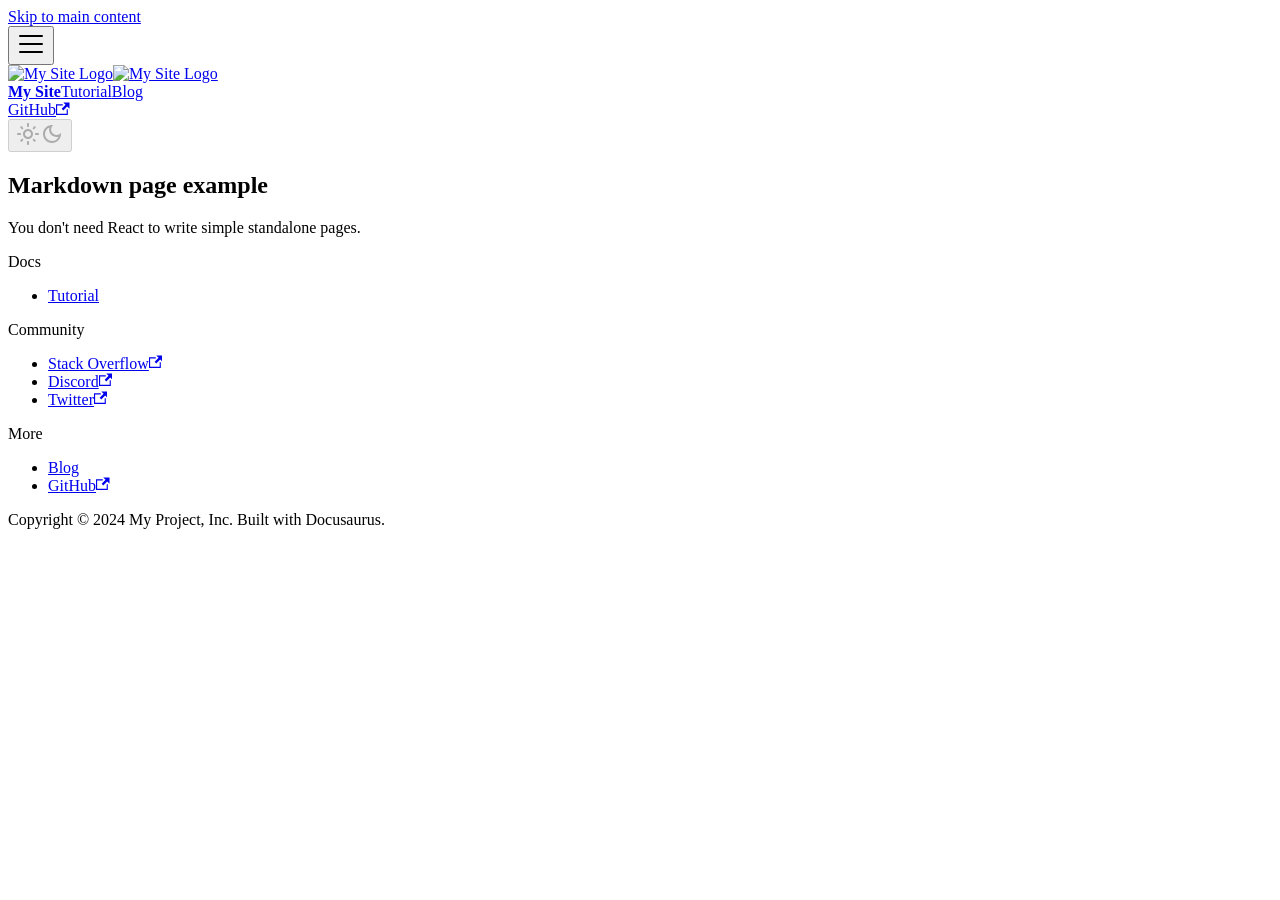
==== markdown-page/index.html @ 145600e4 "Deploy website - based on 4ce58647a7c3a8082cdea528885dcf3946b6dbea" ====
<!doctype html>
<html lang="en" dir="ltr" class="mdx-wrapper mdx-page plugin-pages plugin-id-default" data-has-hydrated="false">
<head>
<meta charset="UTF-8">
<meta name="generator" content="Docusaurus v3.0.1">
<title data-rh="true">Markdown page example | Majid DEV</title><meta data-rh="true" name="viewport" content="width=device-width,initial-scale=1"><meta data-rh="true" name="twitter:card" content="summary_large_image"><meta data-rh="true" property="og:image" content="https://goyavebrave69.github.io/goyavebrave69.github.io/img/docusaurus-social-card.jpg"><meta data-rh="true" name="twitter:image" content="https://goyavebrave69.github.io/goyavebrave69.github.io/img/docusaurus-social-card.jpg"><meta data-rh="true" property="og:url" content="https://goyavebrave69.github.io/goyavebrave69.github.io/markdown-page"><meta data-rh="true" property="og:locale" content="en"><meta data-rh="true" name="docusaurus_locale" content="en"><meta data-rh="true" name="docusaurus_tag" content="default"><meta data-rh="true" name="docsearch:language" content="en"><meta data-rh="true" name="docsearch:docusaurus_tag" content="default"><meta data-rh="true" property="og:title" content="Markdown page example | Majid DEV"><meta data-rh="true" name="description" content="You don&#x27;t need React to write simple standalone pages."><meta data-rh="true" property="og:description" content="You don&#x27;t need React to write simple standalone pages."><link data-rh="true" rel="icon" href="/goyavebrave69.github.io/img/favicon.ico"><link data-rh="true" rel="canonical" href="https://goyavebrave69.github.io/goyavebrave69.github.io/markdown-page"><link data-rh="true" rel="alternate" href="https://goyavebrave69.github.io/goyavebrave69.github.io/markdown-page" hreflang="en"><link data-rh="true" rel="alternate" href="https://goyavebrave69.github.io/goyavebrave69.github.io/markdown-page" hreflang="x-default"><link rel="stylesheet" href="/goyavebrave69.github.io/assets/css/styles.ca6c4509.css">
<script src="/goyavebrave69.github.io/assets/js/runtime~main.146e8576.js" defer="defer"></script>
<script src="/goyavebrave69.github.io/assets/js/main.c40fa600.js" defer="defer"></script>
</head>
<body class="navigation-with-keyboard">
<script>!function(){function t(t){document.documentElement.setAttribute("data-theme",t)}var e=function(){try{return new URLSearchParams(window.location.search).get("docusaurus-theme")}catch(t){}}()||function(){try{return localStorage.getItem("theme")}catch(t){}}();t(null!==e?e:"light")}(),function(){try{const c=new URLSearchParams(window.location.search).entries();for(var[t,e]of c)if(t.startsWith("docusaurus-data-")){var a=t.replace("docusaurus-data-","data-");document.documentElement.setAttribute(a,e)}}catch(t){}}()</script><div id="__docusaurus"><div role="region" aria-label="Skip to main content"><a class="skipToContent_fXgn" href="#__docusaurus_skipToContent_fallback">Skip to main content</a></div><nav aria-label="Main" class="navbar navbar--fixed-top"><div class="navbar__inner"><div class="navbar__items"><button aria-label="Toggle navigation bar" aria-expanded="false" class="navbar__toggle clean-btn" type="button"><svg width="30" height="30" viewBox="0 0 30 30" aria-hidden="true"><path stroke="currentColor" stroke-linecap="round" stroke-miterlimit="10" stroke-width="2" d="M4 7h22M4 15h22M4 23h22"></path></svg></button><a class="navbar__brand" href="/goyavebrave69.github.io/"><div class="navbar__logo"><img src="/goyavebrave69.github.io/img/logo.svg" alt="My Site Logo" class="themedComponent_mlkZ themedComponent--light_NVdE"><img src="/goyavebrave69.github.io/img/logo.svg" alt="My Site Logo" class="themedComponent_mlkZ themedComponent--dark_xIcU"></div><b class="navbar__title text--truncate">My Site</b></a><a class="navbar__item navbar__link" href="/goyavebrave69.github.io/docs/category/spring---basics">Tutorial</a><a class="navbar__item navbar__link" href="/goyavebrave69.github.io/blog">Blog</a></div><div class="navbar__items navbar__items--right"><a href="https://github.com/facebook/docusaurus" target="_blank" rel="noopener noreferrer" class="navbar__item navbar__link">GitHub<svg width="13.5" height="13.5" aria-hidden="true" viewBox="0 0 24 24" class="iconExternalLink_nPIU"><path fill="currentColor" d="M21 13v10h-21v-19h12v2h-10v15h17v-8h2zm3-12h-10.988l4.035 4-6.977 7.07 2.828 2.828 6.977-7.07 4.125 4.172v-11z"></path></svg></a><div class="toggle_vylO colorModeToggle_DEke"><button class="clean-btn toggleButton_gllP toggleButtonDisabled_aARS" type="button" disabled="" title="Switch between dark and light mode (currently light mode)" aria-label="Switch between dark and light mode (currently light mode)" aria-live="polite"><svg viewBox="0 0 24 24" width="24" height="24" class="lightToggleIcon_pyhR"><path fill="currentColor" d="M12,9c1.65,0,3,1.35,3,3s-1.35,3-3,3s-3-1.35-3-3S10.35,9,12,9 M12,7c-2.76,0-5,2.24-5,5s2.24,5,5,5s5-2.24,5-5 S14.76,7,12,7L12,7z M2,13l2,0c0.55,0,1-0.45,1-1s-0.45-1-1-1l-2,0c-0.55,0-1,0.45-1,1S1.45,13,2,13z M20,13l2,0c0.55,0,1-0.45,1-1 s-0.45-1-1-1l-2,0c-0.55,0-1,0.45-1,1S19.45,13,20,13z M11,2v2c0,0.55,0.45,1,1,1s1-0.45,1-1V2c0-0.55-0.45-1-1-1S11,1.45,11,2z M11,20v2c0,0.55,0.45,1,1,1s1-0.45,1-1v-2c0-0.55-0.45-1-1-1C11.45,19,11,19.45,11,20z M5.99,4.58c-0.39-0.39-1.03-0.39-1.41,0 c-0.39,0.39-0.39,1.03,0,1.41l1.06,1.06c0.39,0.39,1.03,0.39,1.41,0s0.39-1.03,0-1.41L5.99,4.58z M18.36,16.95 c-0.39-0.39-1.03-0.39-1.41,0c-0.39,0.39-0.39,1.03,0,1.41l1.06,1.06c0.39,0.39,1.03,0.39,1.41,0c0.39-0.39,0.39-1.03,0-1.41 L18.36,16.95z M19.42,5.99c0.39-0.39,0.39-1.03,0-1.41c-0.39-0.39-1.03-0.39-1.41,0l-1.06,1.06c-0.39,0.39-0.39,1.03,0,1.41 s1.03,0.39,1.41,0L19.42,5.99z M7.05,18.36c0.39-0.39,0.39-1.03,0-1.41c-0.39-0.39-1.03-0.39-1.41,0l-1.06,1.06 c-0.39,0.39-0.39,1.03,0,1.41s1.03,0.39,1.41,0L7.05,18.36z"></path></svg><svg viewBox="0 0 24 24" width="24" height="24" class="darkToggleIcon_wfgR"><path fill="currentColor" d="M9.37,5.51C9.19,6.15,9.1,6.82,9.1,7.5c0,4.08,3.32,7.4,7.4,7.4c0.68,0,1.35-0.09,1.99-0.27C17.45,17.19,14.93,19,12,19 c-3.86,0-7-3.14-7-7C5,9.07,6.81,6.55,9.37,5.51z M12,3c-4.97,0-9,4.03-9,9s4.03,9,9,9s9-4.03,9-9c0-0.46-0.04-0.92-0.1-1.36 c-0.98,1.37-2.58,2.26-4.4,2.26c-2.98,0-5.4-2.42-5.4-5.4c0-1.81,0.89-3.42,2.26-4.4C12.92,3.04,12.46,3,12,3L12,3z"></path></svg></button></div><div class="navbarSearchContainer_Bca1"></div></div></div><div role="presentation" class="navbar-sidebar__backdrop"></div></nav><div id="__docusaurus_skipToContent_fallback" class="main-wrapper mainWrapper_z2l0"><main class="container container--fluid margin-vert--lg"><div class="row mdxPageWrapper_j9I6"><div class="col col--8"><article><h1>Markdown page example</h1>
<p>You don&#x27;t need React to write simple standalone pages.</p></article></div></div></main></div><footer class="footer footer--dark"><div class="container container-fluid"><div class="row footer__links"><div class="col footer__col"><div class="footer__title">Docs</div><ul class="footer__items clean-list"><li class="footer__item"><a class="footer__link-item" href="/goyavebrave69.github.io/docs">Tutorial</a></li></ul></div><div class="col footer__col"><div class="footer__title">Community</div><ul class="footer__items clean-list"><li class="footer__item"><a href="https://stackoverflow.com/questions/tagged/docusaurus" target="_blank" rel="noopener noreferrer" class="footer__link-item">Stack Overflow<svg width="13.5" height="13.5" aria-hidden="true" viewBox="0 0 24 24" class="iconExternalLink_nPIU"><path fill="currentColor" d="M21 13v10h-21v-19h12v2h-10v15h17v-8h2zm3-12h-10.988l4.035 4-6.977 7.07 2.828 2.828 6.977-7.07 4.125 4.172v-11z"></path></svg></a></li><li class="footer__item"><a href="https://discordapp.com/invite/docusaurus" target="_blank" rel="noopener noreferrer" class="footer__link-item">Discord<svg width="13.5" height="13.5" aria-hidden="true" viewBox="0 0 24 24" class="iconExternalLink_nPIU"><path fill="currentColor" d="M21 13v10h-21v-19h12v2h-10v15h17v-8h2zm3-12h-10.988l4.035 4-6.977 7.07 2.828 2.828 6.977-7.07 4.125 4.172v-11z"></path></svg></a></li><li class="footer__item"><a href="https://twitter.com/docusaurus" target="_blank" rel="noopener noreferrer" class="footer__link-item">Twitter<svg width="13.5" height="13.5" aria-hidden="true" viewBox="0 0 24 24" class="iconExternalLink_nPIU"><path fill="currentColor" d="M21 13v10h-21v-19h12v2h-10v15h17v-8h2zm3-12h-10.988l4.035 4-6.977 7.07 2.828 2.828 6.977-7.07 4.125 4.172v-11z"></path></svg></a></li></ul></div><div class="col footer__col"><div class="footer__title">More</div><ul class="footer__items clean-list"><li class="footer__item"><a class="footer__link-item" href="/goyavebrave69.github.io/blog">Blog</a></li><li class="footer__item"><a href="https://github.com/facebook/docusaurus" target="_blank" rel="noopener noreferrer" class="footer__link-item">GitHub<svg width="13.5" height="13.5" aria-hidden="true" viewBox="0 0 24 24" class="iconExternalLink_nPIU"><path fill="currentColor" d="M21 13v10h-21v-19h12v2h-10v15h17v-8h2zm3-12h-10.988l4.035 4-6.977 7.07 2.828 2.828 6.977-7.07 4.125 4.172v-11z"></path></svg></a></li></ul></div></div><div class="footer__bottom text--center"><div class="footer__copyright">Copyright © 2024 My Project, Inc. Built with Docusaurus.</div></div></div></footer></div>
</body>
</html>
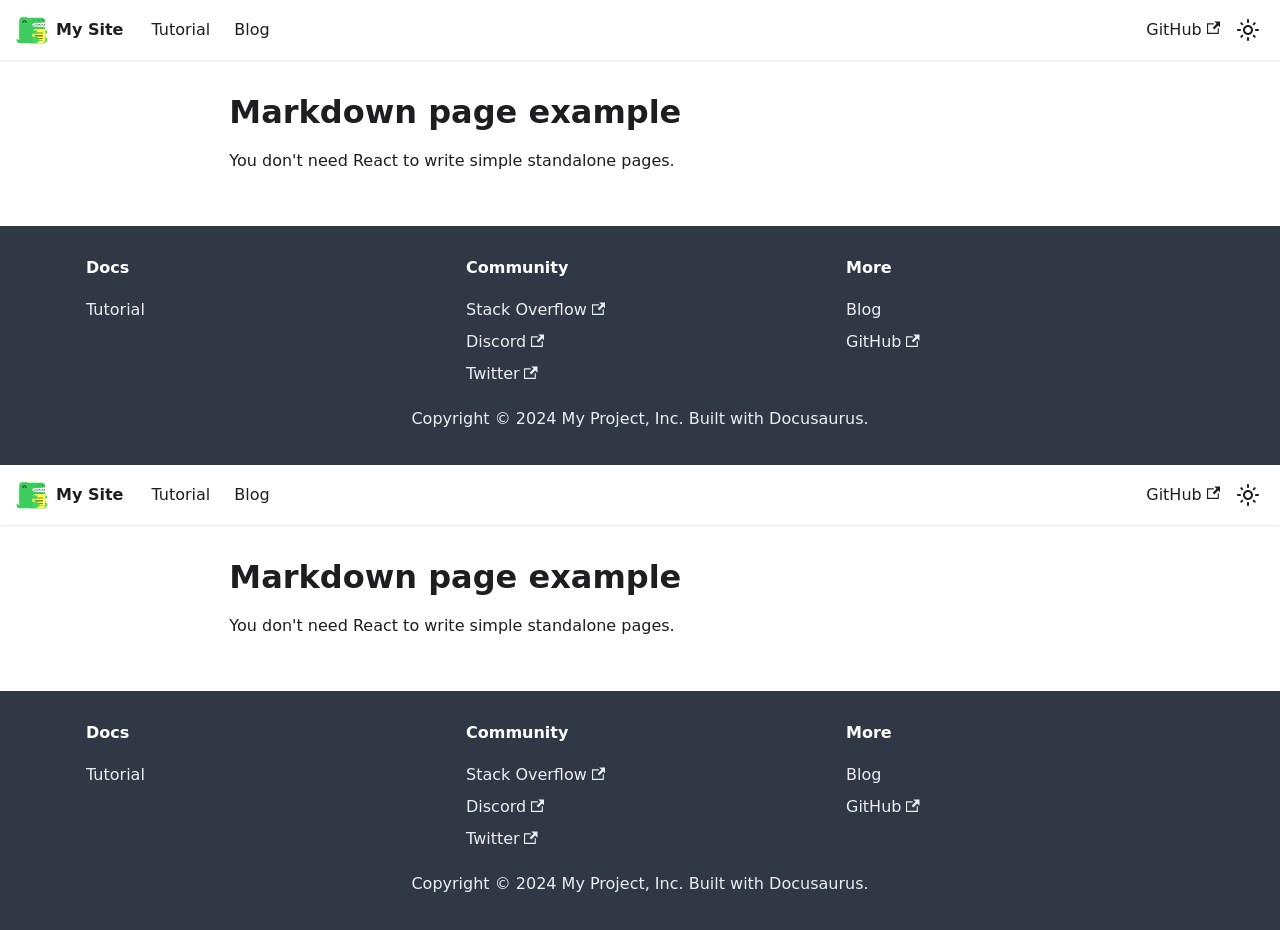
==== commit b38af517: "Deploy website - based on 4ce58647a7c3a8082cdea528885dcf3946b6dbea" ====
--- a/markdown-page/index.html
+++ b/markdown-page/index.html
@@ -3,12 +3,12 @@
 <head>
 <meta charset="UTF-8">
 <meta name="generator" content="Docusaurus v3.0.1">
-<title data-rh="true">Markdown page example | Majid DEV</title><meta data-rh="true" name="viewport" content="width=device-width,initial-scale=1"><meta data-rh="true" name="twitter:card" content="summary_large_image"><meta data-rh="true" property="og:image" content="https://goyavebrave69.github.io/goyavebrave69.github.io/img/docusaurus-social-card.jpg"><meta data-rh="true" name="twitter:image" content="https://goyavebrave69.github.io/goyavebrave69.github.io/img/docusaurus-social-card.jpg"><meta data-rh="true" property="og:url" content="https://goyavebrave69.github.io/goyavebrave69.github.io/markdown-page"><meta data-rh="true" property="og:locale" content="en"><meta data-rh="true" name="docusaurus_locale" content="en"><meta data-rh="true" name="docusaurus_tag" content="default"><meta data-rh="true" name="docsearch:language" content="en"><meta data-rh="true" name="docsearch:docusaurus_tag" content="default"><meta data-rh="true" property="og:title" content="Markdown page example | Majid DEV"><meta data-rh="true" name="description" content="You don&#x27;t need React to write simple standalone pages."><meta data-rh="true" property="og:description" content="You don&#x27;t need React to write simple standalone pages."><link data-rh="true" rel="icon" href="/goyavebrave69.github.io/img/favicon.ico"><link data-rh="true" rel="canonical" href="https://goyavebrave69.github.io/goyavebrave69.github.io/markdown-page"><link data-rh="true" rel="alternate" href="https://goyavebrave69.github.io/goyavebrave69.github.io/markdown-page" hreflang="en"><link data-rh="true" rel="alternate" href="https://goyavebrave69.github.io/goyavebrave69.github.io/markdown-page" hreflang="x-default"><link rel="stylesheet" href="/goyavebrave69.github.io/assets/css/styles.ca6c4509.css">
-<script src="/goyavebrave69.github.io/assets/js/runtime~main.146e8576.js" defer="defer"></script>
-<script src="/goyavebrave69.github.io/assets/js/main.c40fa600.js" defer="defer"></script>
+<title data-rh="true">Markdown page example | Majid DEV</title><meta data-rh="true" name="viewport" content="width=device-width,initial-scale=1"><meta data-rh="true" name="twitter:card" content="summary_large_image"><meta data-rh="true" property="og:image" content="https://goyavebrave69.github.io/img/docusaurus-social-card.jpg"><meta data-rh="true" name="twitter:image" content="https://goyavebrave69.github.io/img/docusaurus-social-card.jpg"><meta data-rh="true" property="og:url" content="https://goyavebrave69.github.io/markdown-page"><meta data-rh="true" property="og:locale" content="en"><meta data-rh="true" name="docusaurus_locale" content="en"><meta data-rh="true" name="docusaurus_tag" content="default"><meta data-rh="true" name="docsearch:language" content="en"><meta data-rh="true" name="docsearch:docusaurus_tag" content="default"><meta data-rh="true" property="og:title" content="Markdown page example | Majid DEV"><meta data-rh="true" name="description" content="You don&#x27;t need React to write simple standalone pages."><meta data-rh="true" property="og:description" content="You don&#x27;t need React to write simple standalone pages."><link data-rh="true" rel="icon" href="/img/favicon.ico"><link data-rh="true" rel="canonical" href="https://goyavebrave69.github.io/markdown-page"><link data-rh="true" rel="alternate" href="https://goyavebrave69.github.io/markdown-page" hreflang="en"><link data-rh="true" rel="alternate" href="https://goyavebrave69.github.io/markdown-page" hreflang="x-default"><link rel="stylesheet" href="/assets/css/styles.ca6c4509.css">
+<script src="/assets/js/runtime~main.c9b54f58.js" defer="defer"></script>
+<script src="/assets/js/main.35cfb180.js" defer="defer"></script>
 </head>
 <body class="navigation-with-keyboard">
-<script>!function(){function t(t){document.documentElement.setAttribute("data-theme",t)}var e=function(){try{return new URLSearchParams(window.location.search).get("docusaurus-theme")}catch(t){}}()||function(){try{return localStorage.getItem("theme")}catch(t){}}();t(null!==e?e:"light")}(),function(){try{const c=new URLSearchParams(window.location.search).entries();for(var[t,e]of c)if(t.startsWith("docusaurus-data-")){var a=t.replace("docusaurus-data-","data-");document.documentElement.setAttribute(a,e)}}catch(t){}}()</script><div id="__docusaurus"><div role="region" aria-label="Skip to main content"><a class="skipToContent_fXgn" href="#__docusaurus_skipToContent_fallback">Skip to main content</a></div><nav aria-label="Main" class="navbar navbar--fixed-top"><div class="navbar__inner"><div class="navbar__items"><button aria-label="Toggle navigation bar" aria-expanded="false" class="navbar__toggle clean-btn" type="button"><svg width="30" height="30" viewBox="0 0 30 30" aria-hidden="true"><path stroke="currentColor" stroke-linecap="round" stroke-miterlimit="10" stroke-width="2" d="M4 7h22M4 15h22M4 23h22"></path></svg></button><a class="navbar__brand" href="/goyavebrave69.github.io/"><div class="navbar__logo"><img src="/goyavebrave69.github.io/img/logo.svg" alt="My Site Logo" class="themedComponent_mlkZ themedComponent--light_NVdE"><img src="/goyavebrave69.github.io/img/logo.svg" alt="My Site Logo" class="themedComponent_mlkZ themedComponent--dark_xIcU"></div><b class="navbar__title text--truncate">My Site</b></a><a class="navbar__item navbar__link" href="/goyavebrave69.github.io/docs/category/spring---basics">Tutorial</a><a class="navbar__item navbar__link" href="/goyavebrave69.github.io/blog">Blog</a></div><div class="navbar__items navbar__items--right"><a href="https://github.com/facebook/docusaurus" target="_blank" rel="noopener noreferrer" class="navbar__item navbar__link">GitHub<svg width="13.5" height="13.5" aria-hidden="true" viewBox="0 0 24 24" class="iconExternalLink_nPIU"><path fill="currentColor" d="M21 13v10h-21v-19h12v2h-10v15h17v-8h2zm3-12h-10.988l4.035 4-6.977 7.07 2.828 2.828 6.977-7.07 4.125 4.172v-11z"></path></svg></a><div class="toggle_vylO colorModeToggle_DEke"><button class="clean-btn toggleButton_gllP toggleButtonDisabled_aARS" type="button" disabled="" title="Switch between dark and light mode (currently light mode)" aria-label="Switch between dark and light mode (currently light mode)" aria-live="polite"><svg viewBox="0 0 24 24" width="24" height="24" class="lightToggleIcon_pyhR"><path fill="currentColor" d="M12,9c1.65,0,3,1.35,3,3s-1.35,3-3,3s-3-1.35-3-3S10.35,9,12,9 M12,7c-2.76,0-5,2.24-5,5s2.24,5,5,5s5-2.24,5-5 S14.76,7,12,7L12,7z M2,13l2,0c0.55,0,1-0.45,1-1s-0.45-1-1-1l-2,0c-0.55,0-1,0.45-1,1S1.45,13,2,13z M20,13l2,0c0.55,0,1-0.45,1-1 s-0.45-1-1-1l-2,0c-0.55,0-1,0.45-1,1S19.45,13,20,13z M11,2v2c0,0.55,0.45,1,1,1s1-0.45,1-1V2c0-0.55-0.45-1-1-1S11,1.45,11,2z M11,20v2c0,0.55,0.45,1,1,1s1-0.45,1-1v-2c0-0.55-0.45-1-1-1C11.45,19,11,19.45,11,20z M5.99,4.58c-0.39-0.39-1.03-0.39-1.41,0 c-0.39,0.39-0.39,1.03,0,1.41l1.06,1.06c0.39,0.39,1.03,0.39,1.41,0s0.39-1.03,0-1.41L5.99,4.58z M18.36,16.95 c-0.39-0.39-1.03-0.39-1.41,0c-0.39,0.39-0.39,1.03,0,1.41l1.06,1.06c0.39,0.39,1.03,0.39,1.41,0c0.39-0.39,0.39-1.03,0-1.41 L18.36,16.95z M19.42,5.99c0.39-0.39,0.39-1.03,0-1.41c-0.39-0.39-1.03-0.39-1.41,0l-1.06,1.06c-0.39,0.39-0.39,1.03,0,1.41 s1.03,0.39,1.41,0L19.42,5.99z M7.05,18.36c0.39-0.39,0.39-1.03,0-1.41c-0.39-0.39-1.03-0.39-1.41,0l-1.06,1.06 c-0.39,0.39-0.39,1.03,0,1.41s1.03,0.39,1.41,0L7.05,18.36z"></path></svg><svg viewBox="0 0 24 24" width="24" height="24" class="darkToggleIcon_wfgR"><path fill="currentColor" d="M9.37,5.51C9.19,6.15,9.1,6.82,9.1,7.5c0,4.08,3.32,7.4,7.4,7.4c0.68,0,1.35-0.09,1.99-0.27C17.45,17.19,14.93,19,12,19 c-3.86,0-7-3.14-7-7C5,9.07,6.81,6.55,9.37,5.51z M12,3c-4.97,0-9,4.03-9,9s4.03,9,9,9s9-4.03,9-9c0-0.46-0.04-0.92-0.1-1.36 c-0.98,1.37-2.58,2.26-4.4,2.26c-2.98,0-5.4-2.42-5.4-5.4c0-1.81,0.89-3.42,2.26-4.4C12.92,3.04,12.46,3,12,3L12,3z"></path></svg></button></div><div class="navbarSearchContainer_Bca1"></div></div></div><div role="presentation" class="navbar-sidebar__backdrop"></div></nav><div id="__docusaurus_skipToContent_fallback" class="main-wrapper mainWrapper_z2l0"><main class="container container--fluid margin-vert--lg"><div class="row mdxPageWrapper_j9I6"><div class="col col--8"><article><h1>Markdown page example</h1>
-<p>You don&#x27;t need React to write simple standalone pages.</p></article></div></div></main></div><footer class="footer footer--dark"><div class="container container-fluid"><div class="row footer__links"><div class="col footer__col"><div class="footer__title">Docs</div><ul class="footer__items clean-list"><li class="footer__item"><a class="footer__link-item" href="/goyavebrave69.github.io/docs">Tutorial</a></li></ul></div><div class="col footer__col"><div class="footer__title">Community</div><ul class="footer__items clean-list"><li class="footer__item"><a href="https://stackoverflow.com/questions/tagged/docusaurus" target="_blank" rel="noopener noreferrer" class="footer__link-item">Stack Overflow<svg width="13.5" height="13.5" aria-hidden="true" viewBox="0 0 24 24" class="iconExternalLink_nPIU"><path fill="currentColor" d="M21 13v10h-21v-19h12v2h-10v15h17v-8h2zm3-12h-10.988l4.035 4-6.977 7.07 2.828 2.828 6.977-7.07 4.125 4.172v-11z"></path></svg></a></li><li class="footer__item"><a href="https://discordapp.com/invite/docusaurus" target="_blank" rel="noopener noreferrer" class="footer__link-item">Discord<svg width="13.5" height="13.5" aria-hidden="true" viewBox="0 0 24 24" class="iconExternalLink_nPIU"><path fill="currentColor" d="M21 13v10h-21v-19h12v2h-10v15h17v-8h2zm3-12h-10.988l4.035 4-6.977 7.07 2.828 2.828 6.977-7.07 4.125 4.172v-11z"></path></svg></a></li><li class="footer__item"><a href="https://twitter.com/docusaurus" target="_blank" rel="noopener noreferrer" class="footer__link-item">Twitter<svg width="13.5" height="13.5" aria-hidden="true" viewBox="0 0 24 24" class="iconExternalLink_nPIU"><path fill="currentColor" d="M21 13v10h-21v-19h12v2h-10v15h17v-8h2zm3-12h-10.988l4.035 4-6.977 7.07 2.828 2.828 6.977-7.07 4.125 4.172v-11z"></path></svg></a></li></ul></div><div class="col footer__col"><div class="footer__title">More</div><ul class="footer__items clean-list"><li class="footer__item"><a class="footer__link-item" href="/goyavebrave69.github.io/blog">Blog</a></li><li class="footer__item"><a href="https://github.com/facebook/docusaurus" target="_blank" rel="noopener noreferrer" class="footer__link-item">GitHub<svg width="13.5" height="13.5" aria-hidden="true" viewBox="0 0 24 24" class="iconExternalLink_nPIU"><path fill="currentColor" d="M21 13v10h-21v-19h12v2h-10v15h17v-8h2zm3-12h-10.988l4.035 4-6.977 7.07 2.828 2.828 6.977-7.07 4.125 4.172v-11z"></path></svg></a></li></ul></div></div><div class="footer__bottom text--center"><div class="footer__copyright">Copyright © 2024 My Project, Inc. Built with Docusaurus.</div></div></div></footer></div>
+<script>!function(){function t(t){document.documentElement.setAttribute("data-theme",t)}var e=function(){try{return new URLSearchParams(window.location.search).get("docusaurus-theme")}catch(t){}}()||function(){try{return localStorage.getItem("theme")}catch(t){}}();t(null!==e?e:"light")}(),function(){try{const c=new URLSearchParams(window.location.search).entries();for(var[t,e]of c)if(t.startsWith("docusaurus-data-")){var a=t.replace("docusaurus-data-","data-");document.documentElement.setAttribute(a,e)}}catch(t){}}()</script><div id="__docusaurus"><div role="region" aria-label="Skip to main content"><a class="skipToContent_fXgn" href="#__docusaurus_skipToContent_fallback">Skip to main content</a></div><nav aria-label="Main" class="navbar navbar--fixed-top"><div class="navbar__inner"><div class="navbar__items"><button aria-label="Toggle navigation bar" aria-expanded="false" class="navbar__toggle clean-btn" type="button"><svg width="30" height="30" viewBox="0 0 30 30" aria-hidden="true"><path stroke="currentColor" stroke-linecap="round" stroke-miterlimit="10" stroke-width="2" d="M4 7h22M4 15h22M4 23h22"></path></svg></button><a class="navbar__brand" href="/"><div class="navbar__logo"><img src="/img/logo.svg" alt="My Site Logo" class="themedComponent_mlkZ themedComponent--light_NVdE"><img src="/img/logo.svg" alt="My Site Logo" class="themedComponent_mlkZ themedComponent--dark_xIcU"></div><b class="navbar__title text--truncate">My Site</b></a><a class="navbar__item navbar__link" href="/docs/category/spring---basics">Tutorial</a><a class="navbar__item navbar__link" href="/blog">Blog</a></div><div class="navbar__items navbar__items--right"><a href="https://github.com/facebook/docusaurus" target="_blank" rel="noopener noreferrer" class="navbar__item navbar__link">GitHub<svg width="13.5" height="13.5" aria-hidden="true" viewBox="0 0 24 24" class="iconExternalLink_nPIU"><path fill="currentColor" d="M21 13v10h-21v-19h12v2h-10v15h17v-8h2zm3-12h-10.988l4.035 4-6.977 7.07 2.828 2.828 6.977-7.07 4.125 4.172v-11z"></path></svg></a><div class="toggle_vylO colorModeToggle_DEke"><button class="clean-btn toggleButton_gllP toggleButtonDisabled_aARS" type="button" disabled="" title="Switch between dark and light mode (currently light mode)" aria-label="Switch between dark and light mode (currently light mode)" aria-live="polite"><svg viewBox="0 0 24 24" width="24" height="24" class="lightToggleIcon_pyhR"><path fill="currentColor" d="M12,9c1.65,0,3,1.35,3,3s-1.35,3-3,3s-3-1.35-3-3S10.35,9,12,9 M12,7c-2.76,0-5,2.24-5,5s2.24,5,5,5s5-2.24,5-5 S14.76,7,12,7L12,7z M2,13l2,0c0.55,0,1-0.45,1-1s-0.45-1-1-1l-2,0c-0.55,0-1,0.45-1,1S1.45,13,2,13z M20,13l2,0c0.55,0,1-0.45,1-1 s-0.45-1-1-1l-2,0c-0.55,0-1,0.45-1,1S19.45,13,20,13z M11,2v2c0,0.55,0.45,1,1,1s1-0.45,1-1V2c0-0.55-0.45-1-1-1S11,1.45,11,2z M11,20v2c0,0.55,0.45,1,1,1s1-0.45,1-1v-2c0-0.55-0.45-1-1-1C11.45,19,11,19.45,11,20z M5.99,4.58c-0.39-0.39-1.03-0.39-1.41,0 c-0.39,0.39-0.39,1.03,0,1.41l1.06,1.06c0.39,0.39,1.03,0.39,1.41,0s0.39-1.03,0-1.41L5.99,4.58z M18.36,16.95 c-0.39-0.39-1.03-0.39-1.41,0c-0.39,0.39-0.39,1.03,0,1.41l1.06,1.06c0.39,0.39,1.03,0.39,1.41,0c0.39-0.39,0.39-1.03,0-1.41 L18.36,16.95z M19.42,5.99c0.39-0.39,0.39-1.03,0-1.41c-0.39-0.39-1.03-0.39-1.41,0l-1.06,1.06c-0.39,0.39-0.39,1.03,0,1.41 s1.03,0.39,1.41,0L19.42,5.99z M7.05,18.36c0.39-0.39,0.39-1.03,0-1.41c-0.39-0.39-1.03-0.39-1.41,0l-1.06,1.06 c-0.39,0.39-0.39,1.03,0,1.41s1.03,0.39,1.41,0L7.05,18.36z"></path></svg><svg viewBox="0 0 24 24" width="24" height="24" class="darkToggleIcon_wfgR"><path fill="currentColor" d="M9.37,5.51C9.19,6.15,9.1,6.82,9.1,7.5c0,4.08,3.32,7.4,7.4,7.4c0.68,0,1.35-0.09,1.99-0.27C17.45,17.19,14.93,19,12,19 c-3.86,0-7-3.14-7-7C5,9.07,6.81,6.55,9.37,5.51z M12,3c-4.97,0-9,4.03-9,9s4.03,9,9,9s9-4.03,9-9c0-0.46-0.04-0.92-0.1-1.36 c-0.98,1.37-2.58,2.26-4.4,2.26c-2.98,0-5.4-2.42-5.4-5.4c0-1.81,0.89-3.42,2.26-4.4C12.92,3.04,12.46,3,12,3L12,3z"></path></svg></button></div><div class="navbarSearchContainer_Bca1"></div></div></div><div role="presentation" class="navbar-sidebar__backdrop"></div></nav><div id="__docusaurus_skipToContent_fallback" class="main-wrapper mainWrapper_z2l0"><main class="container container--fluid margin-vert--lg"><div class="row mdxPageWrapper_j9I6"><div class="col col--8"><article><h1>Markdown page example</h1>
+<p>You don&#x27;t need React to write simple standalone pages.</p></article></div></div></main></div><footer class="footer footer--dark"><div class="container container-fluid"><div class="row footer__links"><div class="col footer__col"><div class="footer__title">Docs</div><ul class="footer__items clean-list"><li class="footer__item"><a class="footer__link-item" href="/docs">Tutorial</a></li></ul></div><div class="col footer__col"><div class="footer__title">Community</div><ul class="footer__items clean-list"><li class="footer__item"><a href="https://stackoverflow.com/questions/tagged/docusaurus" target="_blank" rel="noopener noreferrer" class="footer__link-item">Stack Overflow<svg width="13.5" height="13.5" aria-hidden="true" viewBox="0 0 24 24" class="iconExternalLink_nPIU"><path fill="currentColor" d="M21 13v10h-21v-19h12v2h-10v15h17v-8h2zm3-12h-10.988l4.035 4-6.977 7.07 2.828 2.828 6.977-7.07 4.125 4.172v-11z"></path></svg></a></li><li class="footer__item"><a href="https://discordapp.com/invite/docusaurus" target="_blank" rel="noopener noreferrer" class="footer__link-item">Discord<svg width="13.5" height="13.5" aria-hidden="true" viewBox="0 0 24 24" class="iconExternalLink_nPIU"><path fill="currentColor" d="M21 13v10h-21v-19h12v2h-10v15h17v-8h2zm3-12h-10.988l4.035 4-6.977 7.07 2.828 2.828 6.977-7.07 4.125 4.172v-11z"></path></svg></a></li><li class="footer__item"><a href="https://twitter.com/docusaurus" target="_blank" rel="noopener noreferrer" class="footer__link-item">Twitter<svg width="13.5" height="13.5" aria-hidden="true" viewBox="0 0 24 24" class="iconExternalLink_nPIU"><path fill="currentColor" d="M21 13v10h-21v-19h12v2h-10v15h17v-8h2zm3-12h-10.988l4.035 4-6.977 7.07 2.828 2.828 6.977-7.07 4.125 4.172v-11z"></path></svg></a></li></ul></div><div class="col footer__col"><div class="footer__title">More</div><ul class="footer__items clean-list"><li class="footer__item"><a class="footer__link-item" href="/blog">Blog</a></li><li class="footer__item"><a href="https://github.com/facebook/docusaurus" target="_blank" rel="noopener noreferrer" class="footer__link-item">GitHub<svg width="13.5" height="13.5" aria-hidden="true" viewBox="0 0 24 24" class="iconExternalLink_nPIU"><path fill="currentColor" d="M21 13v10h-21v-19h12v2h-10v15h17v-8h2zm3-12h-10.988l4.035 4-6.977 7.07 2.828 2.828 6.977-7.07 4.125 4.172v-11z"></path></svg></a></li></ul></div></div><div class="footer__bottom text--center"><div class="footer__copyright">Copyright © 2024 My Project, Inc. Built with Docusaurus.</div></div></div></footer></div>
 </body>
 </html>
--- a/assets/css/styles.ca6c4509.css
+++ b/assets/css/styles.ca6c4509.css
@@ -0,0 +1 @@
+.col,.container{padding:0 var(--ifm-spacing-horizontal);width:100%}.markdown>h2,.markdown>h3,.markdown>h4,.markdown>h5,.markdown>h6{margin-bottom:calc(var(--ifm-heading-vertical-rhythm-bottom)*var(--ifm-leading))}.markdown li,body{word-wrap:break-word}body,ol ol,ol ul,ul ol,ul ul{margin:0}pre,table{overflow:auto}blockquote,pre{margin:0 0 var(--ifm-spacing-vertical)}.breadcrumbs__link,.button{transition-timing-function:var(--ifm-transition-timing-default)}.button,code{vertical-align:middle}.button--outline.button--active,.button--outline:active,.button--outline:hover,:root{--ifm-button-color:var(--ifm-font-color-base-inverse)}.menu__link:hover,a{transition:color var(--ifm-transition-fast) var(--ifm-transition-timing-default)}.navbar--dark,:root{--ifm-navbar-link-hover-color:var(--ifm-color-primary)}.menu,.navbar-sidebar{overflow-x:hidden}:root,html[data-theme=dark]{--ifm-color-emphasis-500:var(--ifm-color-gray-500)}.toggleButton_gllP,html{-webkit-tap-highlight-color:transparent}.clean-list,.containsTaskList_mC6p,.details_lb9f>summary,.dropdown__menu,.menu__list{list-style:none}:root{--ifm-color-scheme:light;--ifm-dark-value:10%;--ifm-darker-value:15%;--ifm-darkest-value:30%;--ifm-light-value:15%;--ifm-lighter-value:30%;--ifm-lightest-value:50%;--ifm-contrast-background-value:90%;--ifm-contrast-foreground-value:70%;--ifm-contrast-background-dark-value:70%;--ifm-contrast-foreground-dark-value:90%;--ifm-color-primary:#3578e5;--ifm-color-secondary:#ebedf0;--ifm-color-success:#00a400;--ifm-color-info:#54c7ec;--ifm-color-warning:#ffba00;--ifm-color-danger:#fa383e;--ifm-color-primary-dark:#306cce;--ifm-color-primary-darker:#2d66c3;--ifm-color-primary-darkest:#2554a0;--ifm-color-primary-light:#538ce9;--ifm-color-primary-lighter:#72a1ed;--ifm-color-primary-lightest:#9abcf2;--ifm-color-primary-contrast-background:#ebf2fc;--ifm-color-primary-contrast-foreground:#102445;--ifm-color-secondary-dark:#d4d5d8;--ifm-color-secondary-darker:#c8c9cc;--ifm-color-secondary-darkest:#a4a6a8;--ifm-color-secondary-light:#eef0f2;--ifm-color-secondary-lighter:#f1f2f5;--ifm-color-secondary-lightest:#f5f6f8;--ifm-color-secondary-contrast-background:#fdfdfe;--ifm-color-secondary-contrast-foreground:#474748;--ifm-color-success-dark:#009400;--ifm-color-success-darker:#008b00;--ifm-color-success-darkest:#007300;--ifm-color-success-light:#26b226;--ifm-color-success-lighter:#4dbf4d;--ifm-color-success-lightest:#80d280;--ifm-color-success-contrast-background:#e6f6e6;--ifm-color-success-contrast-foreground:#003100;--ifm-color-info-dark:#4cb3d4;--ifm-color-info-darker:#47a9c9;--ifm-color-info-darkest:#3b8ba5;--ifm-color-info-light:#6ecfef;--ifm-color-info-lighter:#87d8f2;--ifm-color-info-lightest:#aae3f6;--ifm-color-info-contrast-background:#eef9fd;--ifm-color-info-contrast-foreground:#193c47;--ifm-color-warning-dark:#e6a700;--ifm-color-warning-darker:#d99e00;--ifm-color-warning-darkest:#b38200;--ifm-color-warning-light:#ffc426;--ifm-color-warning-lighter:#ffcf4d;--ifm-color-warning-lightest:#ffdd80;--ifm-color-warning-contrast-background:#fff8e6;--ifm-color-warning-contrast-foreground:#4d3800;--ifm-color-danger-dark:#e13238;--ifm-color-danger-darker:#d53035;--ifm-color-danger-darkest:#af272b;--ifm-color-danger-light:#fb565b;--ifm-color-danger-lighter:#fb7478;--ifm-color-danger-lightest:#fd9c9f;--ifm-color-danger-contrast-background:#ffebec;--ifm-color-danger-contrast-foreground:#4b1113;--ifm-color-white:#fff;--ifm-color-black:#000;--ifm-color-gray-0:var(--ifm-color-white);--ifm-color-gray-100:#f5f6f7;--ifm-color-gray-200:#ebedf0;--ifm-color-gray-300:#dadde1;--ifm-color-gray-400:#ccd0d5;--ifm-color-gray-500:#bec3c9;--ifm-color-gray-600:#8d949e;--ifm-color-gray-700:#606770;--ifm-color-gray-800:#444950;--ifm-color-gray-900:#1c1e21;--ifm-color-gray-1000:var(--ifm-color-black);--ifm-color-emphasis-0:var(--ifm-color-gray-0);--ifm-color-emphasis-100:var(--ifm-color-gray-100);--ifm-color-emphasis-200:var(--ifm-color-gray-200);--ifm-color-emphasis-300:var(--ifm-color-gray-300);--ifm-color-emphasis-400:var(--ifm-color-gray-400);--ifm-color-emphasis-600:var(--ifm-color-gray-600);--ifm-color-emphasis-700:var(--ifm-color-gray-700);--ifm-color-emphasis-800:var(--ifm-color-gray-800);--ifm-color-emphasis-900:var(--ifm-color-gray-900);--ifm-color-emphasis-1000:var(--ifm-color-gray-1000);--ifm-color-content:var(--ifm-color-emphasis-900);--ifm-color-content-inverse:var(--ifm-color-emphasis-0);--ifm-color-content-secondary:#525860;--ifm-background-color:#0000;--ifm-background-surface-color:var(--ifm-color-content-inverse);--ifm-global-border-width:1px;--ifm-global-radius:0.4rem;--ifm-hover-overlay:#0000000d;--ifm-font-color-base:var(--ifm-color-content);--ifm-font-color-base-inverse:var(--ifm-color-content-inverse);--ifm-font-color-secondary:var(--ifm-color-content-secondary);--ifm-font-family-base:system-ui,-apple-system,Segoe UI,Roboto,Ubuntu,Cantarell,Noto Sans,sans-serif,BlinkMacSystemFont,"Segoe UI",Helvetica,Arial,sans-serif,"Apple Color Emoji","Segoe UI Emoji","Segoe UI Symbol";--ifm-font-family-monospace:SFMono-Regular,Menlo,Monaco,Consolas,"Liberation Mono","Courier New",monospace;--ifm-font-size-base:100%;--ifm-font-weight-light:300;--ifm-font-weight-normal:400;--ifm-font-weight-semibold:500;--ifm-font-weight-bold:700;--ifm-font-weight-base:var(--ifm-font-weight-normal);--ifm-line-height-base:1.65;--ifm-global-spacing:1rem;--ifm-spacing-vertical:var(--ifm-global-spacing);--ifm-spacing-horizontal:var(--ifm-global-spacing);--ifm-transition-fast:200ms;--ifm-transition-slow:400ms;--ifm-transition-timing-default:cubic-bezier(0.08,0.52,0.52,1);--ifm-global-shadow-lw:0 1px 2px 0 #0000001a;--ifm-global-shadow-md:0 5px 40px #0003;--ifm-global-shadow-tl:0 12px 28px 0 #0003,0 2px 4px 0 #0000001a;--ifm-z-index-dropdown:100;--ifm-z-index-fixed:200;--ifm-z-index-overlay:400;--ifm-container-width:1140px;--ifm-container-width-xl:1320px;--ifm-code-background:#f6f7f8;--ifm-code-border-radius:var(--ifm-global-radius);--ifm-code-font-size:90%;--ifm-code-padding-horizontal:0.1rem;--ifm-code-padding-vertical:0.1rem;--ifm-pre-background:var(--ifm-code-background);--ifm-pre-border-radius:var(--ifm-code-border-radius);--ifm-pre-color:inherit;--ifm-pre-line-height:1.45;--ifm-pre-padding:1rem;--ifm-heading-color:inherit;--ifm-heading-margin-top:0;--ifm-heading-margin-bottom:var(--ifm-spacing-vertical);--ifm-heading-font-family:var(--ifm-font-family-base);--ifm-heading-font-weight:var(--ifm-font-weight-bold);--ifm-heading-line-height:1.25;--ifm-h1-font-size:2rem;--ifm-h2-font-size:1.5rem;--ifm-h3-font-size:1.25rem;--ifm-h4-font-size:1rem;--ifm-h5-font-size:0.875rem;--ifm-h6-font-size:0.85rem;--ifm-image-alignment-padding:1.25rem;--ifm-leading-desktop:1.25;--ifm-leading:calc(var(--ifm-leading-desktop)*1rem);--ifm-list-left-padding:2rem;--ifm-list-margin:1rem;--ifm-list-item-margin:0.25rem;--ifm-list-paragraph-margin:1rem;--ifm-table-cell-padding:0.75rem;--ifm-table-background:#0000;--ifm-table-stripe-background:#00000008;--ifm-table-border-width:1px;--ifm-table-border-color:var(--ifm-color-emphasis-300);--ifm-table-head-background:inherit;--ifm-table-head-color:inherit;--ifm-table-head-font-weight:var(--ifm-font-weight-bold);--ifm-table-cell-color:inherit;--ifm-link-color:var(--ifm-color-primary);--ifm-link-decoration:none;--ifm-link-hover-color:var(--ifm-link-color);--ifm-link-hover-decoration:underline;--ifm-paragraph-margin-bottom:var(--ifm-leading);--ifm-blockquote-font-size:var(--ifm-font-size-base);--ifm-blockquote-border-left-width:2px;--ifm-blockquote-padding-horizontal:var(--ifm-spacing-horizontal);--ifm-blockquote-padding-vertical:0;--ifm-blockquote-shadow:none;--ifm-blockquote-color:var(--ifm-color-emphasis-800);--ifm-blockquote-border-color:var(--ifm-color-emphasis-300);--ifm-hr-background-color:var(--ifm-color-emphasis-500);--ifm-hr-height:1px;--ifm-hr-margin-vertical:1.5rem;--ifm-scrollbar-size:7px;--ifm-scrollbar-track-background-color:#f1f1f1;--ifm-scrollbar-thumb-background-color:silver;--ifm-scrollbar-thumb-hover-background-color:#a7a7a7;--ifm-alert-background-color:inherit;--ifm-alert-border-color:inherit;--ifm-alert-border-radius:var(--ifm-global-radius);--ifm-alert-border-width:0px;--ifm-alert-border-left-width:5px;--ifm-alert-color:var(--ifm-font-color-base);--ifm-alert-padding-horizontal:var(--ifm-spacing-horizontal);--ifm-alert-padding-vertical:var(--ifm-spacing-vertical);--ifm-alert-shadow:var(--ifm-global-shadow-lw);--ifm-avatar-intro-margin:1rem;--ifm-avatar-intro-alignment:inherit;--ifm-avatar-photo-size:3rem;--ifm-badge-background-color:inherit;--ifm-badge-border-color:inherit;--ifm-badge-border-radius:var(--ifm-global-radius);--ifm-badge-border-width:var(--ifm-global-border-width);--ifm-badge-color:var(--ifm-color-white);--ifm-badge-padding-horizontal:calc(var(--ifm-spacing-horizontal)*0.5);--ifm-badge-padding-vertical:calc(var(--ifm-spacing-vertical)*0.25);--ifm-breadcrumb-border-radius:1.5rem;--ifm-breadcrumb-spacing:0.5rem;--ifm-breadcrumb-color-active:var(--ifm-color-primary);--ifm-breadcrumb-item-background-active:var(--ifm-hover-overlay);--ifm-breadcrumb-padding-horizontal:0.8rem;--ifm-breadcrumb-padding-vertical:0.4rem;--ifm-breadcrumb-size-multiplier:1;--ifm-breadcrumb-separator:url('data:image/svg+xml;utf8,<svg xmlns="http://www.w3.org/2000/svg" x="0px" y="0px" viewBox="0 0 256 256"><g><g><polygon points="79.093,0 48.907,30.187 146.72,128 48.907,225.813 79.093,256 207.093,128"/></g></g><g></g><g></g><g></g><g></g><g></g><g></g><g></g><g></g><g></g><g></g><g></g><g></g><g></g><g></g><g></g></svg>');--ifm-breadcrumb-separator-filter:none;--ifm-breadcrumb-separator-size:0.5rem;--ifm-breadcrumb-separator-size-multiplier:1.25;--ifm-button-background-color:inherit;--ifm-button-border-color:var(--ifm-button-background-color);--ifm-button-border-width:var(--ifm-global-border-width);--ifm-button-font-weight:var(--ifm-font-weight-bold);--ifm-button-padding-horizontal:1.5rem;--ifm-button-padding-vertical:0.375rem;--ifm-button-size-multiplier:1;--ifm-button-transition-duration:var(--ifm-transition-fast);--ifm-button-border-radius:calc(var(--ifm-global-radius)*var(--ifm-button-size-multiplier));--ifm-button-group-spacing:2px;--ifm-card-background-color:var(--ifm-background-surface-color);--ifm-card-border-radius:calc(var(--ifm-global-radius)*2);--ifm-card-horizontal-spacing:var(--ifm-global-spacing);--ifm-card-vertical-spacing:var(--ifm-global-spacing);--ifm-toc-border-color:var(--ifm-color-emphasis-300);--ifm-toc-link-color:var(--ifm-color-content-secondary);--ifm-toc-padding-vertical:0.5rem;--ifm-toc-padding-horizontal:0.5rem;--ifm-dropdown-background-color:var(--ifm-background-surface-color);--ifm-dropdown-font-weight:var(--ifm-font-weight-semibold);--ifm-dropdown-link-color:var(--ifm-font-color-base);--ifm-dropdown-hover-background-color:var(--ifm-hover-overlay);--ifm-footer-background-color:var(--ifm-color-emphasis-100);--ifm-footer-color:inherit;--ifm-footer-link-color:var(--ifm-color-emphasis-700);--ifm-footer-link-hover-color:var(--ifm-color-primary);--ifm-footer-link-horizontal-spacing:0.5rem;--ifm-footer-padding-horizontal:calc(var(--ifm-spacing-horizontal)*2);--ifm-footer-padding-vertical:calc(var(--ifm-spacing-vertical)*2);--ifm-footer-title-color:inherit;--ifm-footer-logo-max-width:min(30rem,90vw);--ifm-hero-background-color:var(--ifm-background-surface-color);--ifm-hero-text-color:var(--ifm-color-emphasis-800);--ifm-menu-color:var(--ifm-color-emphasis-700);--ifm-menu-color-active:var(--ifm-color-primary);--ifm-menu-color-background-active:var(--ifm-hover-overlay);--ifm-menu-color-background-hover:var(--ifm-hover-overlay);--ifm-menu-link-padding-horizontal:0.75rem;--ifm-menu-link-padding-vertical:0.375rem;--ifm-menu-link-sublist-icon:url('data:image/svg+xml;utf8,<svg xmlns="http://www.w3.org/2000/svg" width="16px" height="16px" viewBox="0 0 24 24"><path fill="rgba(0,0,0,0.5)" d="M7.41 15.41L12 10.83l4.59 4.58L18 14l-6-6-6 6z"></path></svg>');--ifm-menu-link-sublist-icon-filter:none;--ifm-navbar-background-color:var(--ifm-background-surface-color);--ifm-navbar-height:3.75rem;--ifm-navbar-item-padding-horizontal:0.75rem;--ifm-navbar-item-padding-vertical:0.25rem;--ifm-navbar-link-color:var(--ifm-font-color-base);--ifm-navbar-link-active-color:var(--ifm-link-color);--ifm-navbar-padding-horizontal:var(--ifm-spacing-horizontal);--ifm-navbar-padding-vertical:calc(var(--ifm-spacing-vertical)*0.5);--ifm-navbar-shadow:var(--ifm-global-shadow-lw);--ifm-navbar-search-input-background-color:var(--ifm-color-emphasis-200);--ifm-navbar-search-input-color:var(--ifm-color-emphasis-800);--ifm-navbar-search-input-placeholder-color:var(--ifm-color-emphasis-500);--ifm-navbar-search-input-icon:url('data:image/svg+xml;utf8,<svg fill="currentColor" xmlns="http://www.w3.org/2000/svg" viewBox="0 0 16 16" height="16px" width="16px"><path d="M6.02945,10.20327a4.17382,4.17382,0,1,1,4.17382-4.17382A4.15609,4.15609,0,0,1,6.02945,10.20327Zm9.69195,4.2199L10.8989,9.59979A5.88021,5.88021,0,0,0,12.058,6.02856,6.00467,6.00467,0,1,0,9.59979,10.8989l4.82338,4.82338a.89729.89729,0,0,0,1.29912,0,.89749.89749,0,0,0-.00087-1.29909Z" /></svg>');--ifm-navbar-sidebar-width:83vw;--ifm-pagination-border-radius:var(--ifm-global-radius);--ifm-pagination-color-active:var(--ifm-color-primary);--ifm-pagination-font-size:1rem;--ifm-pagination-item-active-background:var(--ifm-hover-overlay);--ifm-pagination-page-spacing:0.2em;--ifm-pagination-padding-horizontal:calc(var(--ifm-spacing-horizontal)*1);--ifm-pagination-padding-vertical:calc(var(--ifm-spacing-vertical)*0.25);--ifm-pagination-nav-border-radius:var(--ifm-global-radius);--ifm-pagination-nav-color-hover:var(--ifm-color-primary);--ifm-pills-color-active:var(--ifm-color-primary);--ifm-pills-color-background-active:var(--ifm-hover-overlay);--ifm-pills-spacing:0.125rem;--ifm-tabs-color:var(--ifm-font-color-secondary);--ifm-tabs-color-active:var(--ifm-color-primary);--ifm-tabs-color-active-border:var(--ifm-tabs-color-active);--ifm-tabs-padding-horizontal:1rem;--ifm-tabs-padding-vertical:1rem;--docusaurus-progress-bar-color:var(--ifm-color-primary);--ifm-color-primary:#2e8555;--ifm-color-primary-dark:#29784c;--ifm-color-primary-darker:#277148;--ifm-color-primary-darkest:#205d3b;--ifm-color-primary-light:#33925d;--ifm-color-primary-lighter:#359962;--ifm-color-primary-lightest:#3cad6e;--ifm-code-font-size:95%;--docusaurus-highlighted-code-line-bg:#0000001a;--docusaurus-announcement-bar-height:auto;--docusaurus-tag-list-border:var(--ifm-color-emphasis-300);--docusaurus-collapse-button-bg:#0000;--docusaurus-collapse-button-bg-hover:#0000001a;--doc-sidebar-width:300px;--doc-sidebar-hidden-width:30px}.badge--danger,.badge--info,.badge--primary,.badge--secondary,.badge--success,.badge--warning{--ifm-badge-border-color:var(--ifm-badge-background-color)}.button--link,.button--outline{--ifm-button-background-color:#0000}*{box-sizing:border-box}html{-webkit-font-smoothing:antialiased;-webkit-text-size-adjust:100%;text-size-adjust:100%;background-color:var(--ifm-background-color);color:var(--ifm-font-color-base);color-scheme:var(--ifm-color-scheme);font:var(--ifm-font-size-base)/var(--ifm-line-height-base) var(--ifm-font-family-base);text-rendering:optimizelegibility}iframe{border:0;color-scheme:auto}.container{margin:0 auto;max-width:var(--ifm-container-width)}.container--fluid{max-width:inherit}.row{display:flex;flex-wrap:wrap;margin:0 calc(var(--ifm-spacing-horizontal)*-1)}.list_eTzJ article:last-child,.margin-bottom--none,.margin-vert--none,.markdown>:last-child{margin-bottom:0!important}.margin-top--none,.margin-vert--none{margin-top:0!important}.row--no-gutters{margin-left:0;margin-right:0}.margin-horiz--none,.margin-right--none{margin-right:0!important}.row--no-gutters>.col{padding-left:0;padding-right:0}.row--align-top{align-items:flex-start}.row--align-bottom{align-items:flex-end}.menuExternalLink_NmtK,.row--align-center{align-items:center}.row--align-stretch{align-items:stretch}.row--align-baseline{align-items:baseline}.col{--ifm-col-width:100%;flex:1 0;margin-left:0;max-width:var(--ifm-col-width)}.padding-bottom--none,.padding-vert--none{padding-bottom:0!important}.padding-top--none,.padding-vert--none{padding-top:0!important}.padding-horiz--none,.padding-left--none{padding-left:0!important}.padding-horiz--none,.padding-right--none{padding-right:0!important}.col[class*=col--]{flex:0 0 var(--ifm-col-width)}.col--1{--ifm-col-width:8.33333%}.col--offset-1{margin-left:8.33333%}.col--2{--ifm-col-width:16.66667%}.col--offset-2{margin-left:16.66667%}.col--3{--ifm-col-width:25%}.col--offset-3{margin-left:25%}.col--4{--ifm-col-width:33.33333%}.col--offset-4{margin-left:33.33333%}.col--5{--ifm-col-width:41.66667%}.col--offset-5{margin-left:41.66667%}.col--6{--ifm-col-width:50%}.col--offset-6{margin-left:50%}.col--7{--ifm-col-width:58.33333%}.col--offset-7{margin-left:58.33333%}.col--8{--ifm-col-width:66.66667%}.col--offset-8{margin-left:66.66667%}.col--9{--ifm-col-width:75%}.col--offset-9{margin-left:75%}.col--10{--ifm-col-width:83.33333%}.col--offset-10{margin-left:83.33333%}.col--11{--ifm-col-width:91.66667%}.col--offset-11{margin-left:91.66667%}.col--12{--ifm-col-width:100%}.col--offset-12{margin-left:100%}.margin-horiz--none,.margin-left--none{margin-left:0!important}.margin--none{margin:0!important}.margin-bottom--xs,.margin-vert--xs{margin-bottom:.25rem!important}.margin-top--xs,.margin-vert--xs{margin-top:.25rem!important}.margin-horiz--xs,.margin-left--xs{margin-left:.25rem!important}.margin-horiz--xs,.margin-right--xs{margin-right:.25rem!important}.margin--xs{margin:.25rem!important}.margin-bottom--sm,.margin-vert--sm{margin-bottom:.5rem!important}.margin-top--sm,.margin-vert--sm{margin-top:.5rem!important}.margin-horiz--sm,.margin-left--sm{margin-left:.5rem!important}.margin-horiz--sm,.margin-right--sm{margin-right:.5rem!important}.margin--sm{margin:.5rem!important}.margin-bottom--md,.margin-vert--md{margin-bottom:1rem!important}.margin-top--md,.margin-vert--md{margin-top:1rem!important}.margin-horiz--md,.margin-left--md{margin-left:1rem!important}.margin-horiz--md,.margin-right--md{margin-right:1rem!important}.margin--md{margin:1rem!important}.margin-bottom--lg,.margin-vert--lg{margin-bottom:2rem!important}.margin-top--lg,.margin-vert--lg{margin-top:2rem!important}.margin-horiz--lg,.margin-left--lg{margin-left:2rem!important}.margin-horiz--lg,.margin-right--lg{margin-right:2rem!important}.margin--lg{margin:2rem!important}.margin-bottom--xl,.margin-vert--xl{margin-bottom:5rem!important}.margin-top--xl,.margin-vert--xl{margin-top:5rem!important}.margin-horiz--xl,.margin-left--xl{margin-left:5rem!important}.margin-horiz--xl,.margin-right--xl{margin-right:5rem!important}.margin--xl{margin:5rem!important}.padding--none{padding:0!important}.padding-bottom--xs,.padding-vert--xs{padding-bottom:.25rem!important}.padding-top--xs,.padding-vert--xs{padding-top:.25rem!important}.padding-horiz--xs,.padding-left--xs{padding-left:.25rem!important}.padding-horiz--xs,.padding-right--xs{padding-right:.25rem!important}.padding--xs{padding:.25rem!important}.padding-bottom--sm,.padding-vert--sm{padding-bottom:.5rem!important}.padding-top--sm,.padding-vert--sm{padding-top:.5rem!important}.padding-horiz--sm,.padding-left--sm{padding-left:.5rem!important}.padding-horiz--sm,.padding-right--sm{padding-right:.5rem!important}.padding--sm{padding:.5rem!important}.padding-bottom--md,.padding-vert--md{padding-bottom:1rem!important}.padding-top--md,.padding-vert--md{padding-top:1rem!important}.padding-horiz--md,.padding-left--md{padding-left:1rem!important}.padding-horiz--md,.padding-right--md{padding-right:1rem!important}.padding--md{padding:1rem!important}.padding-bottom--lg,.padding-vert--lg{padding-bottom:2rem!important}.padding-top--lg,.padding-vert--lg{padding-top:2rem!important}.padding-horiz--lg,.padding-left--lg{padding-left:2rem!important}.padding-horiz--lg,.padding-right--lg{padding-right:2rem!important}.padding--lg{padding:2rem!important}.padding-bottom--xl,.padding-vert--xl{padding-bottom:5rem!important}.padding-top--xl,.padding-vert--xl{padding-top:5rem!important}.padding-horiz--xl,.padding-left--xl{padding-left:5rem!important}.padding-horiz--xl,.padding-right--xl{padding-right:5rem!important}.padding--xl{padding:5rem!important}code{background-color:var(--ifm-code-background);border:.1rem solid #0000001a;border-radius:var(--ifm-code-border-radius);font-family:var(--ifm-font-family-monospace);font-size:var(--ifm-code-font-size);padding:var(--ifm-code-padding-vertical) var(--ifm-code-padding-horizontal)}a code{color:inherit}pre{background-color:var(--ifm-pre-background);border-radius:var(--ifm-pre-border-radius);color:var(--ifm-pre-color);font:var(--ifm-code-font-size)/var(--ifm-pre-line-height) var(--ifm-font-family-monospace);padding:var(--ifm-pre-padding)}pre code{background-color:initial;border:none;font-size:100%;line-height:inherit;padding:0}kbd{background-color:var(--ifm-color-emphasis-0);border:1px solid var(--ifm-color-emphasis-400);border-radius:.2rem;box-shadow:inset 0 -1px 0 var(--ifm-color-emphasis-400);color:var(--ifm-color-emphasis-800);font:80% var(--ifm-font-family-monospace);padding:.15rem .3rem}h1,h2,h3,h4,h5,h6{color:var(--ifm-heading-color);font-family:var(--ifm-heading-font-family);font-weight:var(--ifm-heading-font-weight);line-height:var(--ifm-heading-line-height);margin:var(--ifm-heading-margin-top) 0 var(--ifm-heading-margin-bottom) 0}h1{font-size:var(--ifm-h1-font-size)}h2{font-size:var(--ifm-h2-font-size)}h3{font-size:var(--ifm-h3-font-size)}h4{font-size:var(--ifm-h4-font-size)}h5{font-size:var(--ifm-h5-font-size)}h6{font-size:var(--ifm-h6-font-size)}img{max-width:100%}img[align=right]{padding-left:var(--image-alignment-padding)}img[align=left]{padding-right:var(--image-alignment-padding)}.markdown{--ifm-h1-vertical-rhythm-top:3;--ifm-h2-vertical-rhythm-top:2;--ifm-h3-vertical-rhythm-top:1.5;--ifm-heading-vertical-rhythm-top:1.25;--ifm-h1-vertical-rhythm-bottom:1.25;--ifm-heading-vertical-rhythm-bottom:1}.markdown:after,.markdown:before{content:"";display:table}.markdown:after{clear:both}.markdown h1:first-child{--ifm-h1-font-size:3rem;margin-bottom:calc(var(--ifm-h1-vertical-rhythm-bottom)*var(--ifm-leading))}.markdown>h2{--ifm-h2-font-size:2rem;margin-top:calc(var(--ifm-h2-vertical-rhythm-top)*var(--ifm-leading))}.markdown>h3{--ifm-h3-font-size:1.5rem;margin-top:calc(var(--ifm-h3-vertical-rhythm-top)*var(--ifm-leading))}.markdown>h4,.markdown>h5,.markdown>h6{margin-top:calc(var(--ifm-heading-vertical-rhythm-top)*var(--ifm-leading))}.markdown>p,.markdown>pre,.markdown>ul{margin-bottom:var(--ifm-leading)}.markdown li>p{margin-top:var(--ifm-list-paragraph-margin)}.markdown li+li{margin-top:var(--ifm-list-item-margin)}ol,ul{margin:0 0 var(--ifm-list-margin);padding-left:var(--ifm-list-left-padding)}ol ol,ul ol{list-style-type:lower-roman}ol ol ol,ol ul ol,ul ol ol,ul ul ol{list-style-type:lower-alpha}table{border-collapse:collapse;display:block;margin-bottom:var(--ifm-spacing-vertical)}table thead tr{border-bottom:2px solid var(--ifm-table-border-color)}table thead,table tr:nth-child(2n){background-color:var(--ifm-table-stripe-background)}table tr{background-color:var(--ifm-table-background);border-top:var(--ifm-table-border-width) solid var(--ifm-table-border-color)}table td,table th{border:var(--ifm-table-border-width) solid var(--ifm-table-border-color);padding:var(--ifm-table-cell-padding)}table th{background-color:var(--ifm-table-head-background);color:var(--ifm-table-head-color);font-weight:var(--ifm-table-head-font-weight)}table td{color:var(--ifm-table-cell-color)}strong{font-weight:var(--ifm-font-weight-bold)}a{color:var(--ifm-link-color);text-decoration:var(--ifm-link-decoration)}a:hover{color:var(--ifm-link-hover-color);text-decoration:var(--ifm-link-hover-decoration)}.button:hover,.text--no-decoration,.text--no-decoration:hover,a:not([href]){text-decoration:none}p{margin:0 0 var(--ifm-paragraph-margin-bottom)}blockquote{border-left:var(--ifm-blockquote-border-left-width) solid var(--ifm-blockquote-border-color);box-shadow:var(--ifm-blockquote-shadow);color:var(--ifm-blockquote-color);font-size:var(--ifm-blockquote-font-size);padding:var(--ifm-blockquote-padding-vertical) var(--ifm-blockquote-padding-horizontal)}blockquote>:first-child{margin-top:0}blockquote>:last-child{margin-bottom:0}hr{background-color:var(--ifm-hr-background-color);border:0;height:var(--ifm-hr-height);margin:var(--ifm-hr-margin-vertical) 0}.shadow--lw{box-shadow:var(--ifm-global-shadow-lw)!important}.shadow--md{box-shadow:var(--ifm-global-shadow-md)!important}.shadow--tl{box-shadow:var(--ifm-global-shadow-tl)!important}.text--primary,.wordWrapButtonEnabled_EoeP .wordWrapButtonIcon_Bwma{color:var(--ifm-color-primary)}.text--secondary{color:var(--ifm-color-secondary)}.text--success{color:var(--ifm-color-success)}.text--info{color:var(--ifm-color-info)}.text--warning{color:var(--ifm-color-warning)}.text--danger{color:var(--ifm-color-danger)}.text--center{text-align:center}.text--left{text-align:left}.text--justify{text-align:justify}.text--right{text-align:right}.text--capitalize{text-transform:capitalize}.text--lowercase{text-transform:lowercase}.admonitionHeading_Gvgb,.alert__heading,.text--uppercase{text-transform:uppercase}.text--light{font-weight:var(--ifm-font-weight-light)}.text--normal{font-weight:var(--ifm-font-weight-normal)}.text--semibold{font-weight:var(--ifm-font-weight-semibold)}.text--bold{font-weight:var(--ifm-font-weight-bold)}.text--italic{font-style:italic}.text--truncate{overflow:hidden;text-overflow:ellipsis;white-space:nowrap}.text--break{word-wrap:break-word!important;word-break:break-word!important}.clean-btn{background:none;border:none;color:inherit;cursor:pointer;font-family:inherit;padding:0}.alert,.alert .close{color:var(--ifm-alert-foreground-color)}.clean-list{padding-left:0}.alert--primary{--ifm-alert-background-color:var(--ifm-color-primary-contrast-background);--ifm-alert-background-color-highlight:#3578e526;--ifm-alert-foreground-color:var(--ifm-color-primary-contrast-foreground);--ifm-alert-border-color:var(--ifm-color-primary-dark)}.alert--secondary{--ifm-alert-background-color:var(--ifm-color-secondary-contrast-background);--ifm-alert-background-color-highlight:#ebedf026;--ifm-alert-foreground-color:var(--ifm-color-secondary-contrast-foreground);--ifm-alert-border-color:var(--ifm-color-secondary-dark)}.alert--success{--ifm-alert-background-color:var(--ifm-color-success-contrast-background);--ifm-alert-background-color-highlight:#00a40026;--ifm-alert-foreground-color:var(--ifm-color-success-contrast-foreground);--ifm-alert-border-color:var(--ifm-color-success-dark)}.alert--info{--ifm-alert-background-color:var(--ifm-color-info-contrast-background);--ifm-alert-background-color-highlight:#54c7ec26;--ifm-alert-foreground-color:var(--ifm-color-info-contrast-foreground);--ifm-alert-border-color:var(--ifm-color-info-dark)}.alert--warning{--ifm-alert-background-color:var(--ifm-color-warning-contrast-background);--ifm-alert-background-color-highlight:#ffba0026;--ifm-alert-foreground-color:var(--ifm-color-warning-contrast-foreground);--ifm-alert-border-color:var(--ifm-color-warning-dark)}.alert--danger{--ifm-alert-background-color:var(--ifm-color-danger-contrast-background);--ifm-alert-background-color-highlight:#fa383e26;--ifm-alert-foreground-color:var(--ifm-color-danger-contrast-foreground);--ifm-alert-border-color:var(--ifm-color-danger-dark)}.alert{--ifm-code-background:var(--ifm-alert-background-color-highlight);--ifm-link-color:var(--ifm-alert-foreground-color);--ifm-link-hover-color:var(--ifm-alert-foreground-color);--ifm-link-decoration:underline;--ifm-tabs-color:var(--ifm-alert-foreground-color);--ifm-tabs-color-active:var(--ifm-alert-foreground-color);--ifm-tabs-color-active-border:var(--ifm-alert-border-color);background-color:var(--ifm-alert-background-color);border:var(--ifm-alert-border-width) solid var(--ifm-alert-border-color);border-left-width:var(--ifm-alert-border-left-width);border-radius:var(--ifm-alert-border-radius);box-shadow:var(--ifm-alert-shadow);padding:var(--ifm-alert-padding-vertical) var(--ifm-alert-padding-horizontal)}.alert__heading{align-items:center;display:flex;font:700 var(--ifm-h5-font-size)/var(--ifm-heading-line-height) var(--ifm-heading-font-family);margin-bottom:.5rem}.alert__icon{display:inline-flex;margin-right:.4em}.alert__icon svg{fill:var(--ifm-alert-foreground-color);stroke:var(--ifm-alert-foreground-color);stroke-width:0}.alert .close{margin:calc(var(--ifm-alert-padding-vertical)*-1) calc(var(--ifm-alert-padding-horizontal)*-1) 0 0;opacity:.75}.alert .close:focus,.alert .close:hover{opacity:1}.alert a{text-decoration-color:var(--ifm-alert-border-color)}.alert a:hover{text-decoration-thickness:2px}.avatar{column-gap:var(--ifm-avatar-intro-margin);display:flex}.avatar__photo{border-radius:50%;display:block;height:var(--ifm-avatar-photo-size);overflow:hidden;width:var(--ifm-avatar-photo-size)}.card--full-height,.navbar__logo img,body,html{height:100%}.avatar__photo--sm{--ifm-avatar-photo-size:2rem}.avatar__photo--lg{--ifm-avatar-photo-size:4rem}.avatar__photo--xl{--ifm-avatar-photo-size:6rem}.avatar__intro{display:flex;flex:1 1;flex-direction:column;justify-content:center;text-align:var(--ifm-avatar-intro-alignment)}.badge,.breadcrumbs__item,.breadcrumbs__link,.button,.dropdown>.navbar__link:after{display:inline-block}.avatar__name{font:700 var(--ifm-h4-font-size)/var(--ifm-heading-line-height) var(--ifm-font-family-base)}.avatar__subtitle{margin-top:.25rem}.avatar--vertical{--ifm-avatar-intro-alignment:center;--ifm-avatar-intro-margin:0.5rem;align-items:center;flex-direction:column}.badge{background-color:var(--ifm-badge-background-color);border:var(--ifm-badge-border-width) solid var(--ifm-badge-border-color);border-radius:var(--ifm-badge-border-radius);color:var(--ifm-badge-color);font-size:75%;font-weight:var(--ifm-font-weight-bold);line-height:1;padding:var(--ifm-badge-padding-vertical) var(--ifm-badge-padding-horizontal)}.badge--primary{--ifm-badge-background-color:var(--ifm-color-primary)}.badge--secondary{--ifm-badge-background-color:var(--ifm-color-secondary);color:var(--ifm-color-black)}.breadcrumbs__link,.button.button--secondary.button--outline:not(.button--active):not(:hover){color:var(--ifm-font-color-base)}.badge--success{--ifm-badge-background-color:var(--ifm-color-success)}.badge--info{--ifm-badge-background-color:var(--ifm-color-info)}.badge--warning{--ifm-badge-background-color:var(--ifm-color-warning)}.badge--danger{--ifm-badge-background-color:var(--ifm-color-danger)}.breadcrumbs{margin-bottom:0;padding-left:0}.breadcrumbs__item:not(:last-child):after{background:var(--ifm-breadcrumb-separator) center;content:" ";display:inline-block;filter:var(--ifm-breadcrumb-separator-filter);height:calc(var(--ifm-breadcrumb-separator-size)*var(--ifm-breadcrumb-size-multiplier)*var(--ifm-breadcrumb-separator-size-multiplier));margin:0 var(--ifm-breadcrumb-spacing);opacity:.5;width:calc(var(--ifm-breadcrumb-separator-size)*var(--ifm-breadcrumb-size-multiplier)*var(--ifm-breadcrumb-separator-size-multiplier))}.breadcrumbs__item--active .breadcrumbs__link{background:var(--ifm-breadcrumb-item-background-active);color:var(--ifm-breadcrumb-color-active)}.breadcrumbs__link{border-radius:var(--ifm-breadcrumb-border-radius);font-size:calc(1rem*var(--ifm-breadcrumb-size-multiplier));padding:calc(var(--ifm-breadcrumb-padding-vertical)*var(--ifm-breadcrumb-size-multiplier)) calc(var(--ifm-breadcrumb-padding-horizontal)*var(--ifm-breadcrumb-size-multiplier));transition-duration:var(--ifm-transition-fast);transition-property:background,color}.breadcrumbs__link:any-link:hover,.breadcrumbs__link:link:hover,.breadcrumbs__link:visited:hover,area[href].breadcrumbs__link:hover{background:var(--ifm-breadcrumb-item-background-active);text-decoration:none}.breadcrumbs--sm{--ifm-breadcrumb-size-multiplier:0.8}.breadcrumbs--lg{--ifm-breadcrumb-size-multiplier:1.2}.button{background-color:var(--ifm-button-background-color);border:var(--ifm-button-border-width) solid var(--ifm-button-border-color);border-radius:var(--ifm-button-border-radius);cursor:pointer;font-size:calc(.875rem*var(--ifm-button-size-multiplier));font-weight:var(--ifm-button-font-weight);line-height:1.5;padding:calc(var(--ifm-button-padding-vertical)*var(--ifm-button-size-multiplier)) calc(var(--ifm-button-padding-horizontal)*var(--ifm-button-size-multiplier));text-align:center;transition-duration:var(--ifm-button-transition-duration);transition-property:color,background,border-color;-webkit-user-select:none;user-select:none;white-space:nowrap}.button,.button:hover{color:var(--ifm-button-color)}.button--outline{--ifm-button-color:var(--ifm-button-border-color)}.button--outline:hover{--ifm-button-background-color:var(--ifm-button-border-color)}.button--link{--ifm-button-border-color:#0000;color:var(--ifm-link-color);text-decoration:var(--ifm-link-decoration)}.button--link.button--active,.button--link:active,.button--link:hover{color:var(--ifm-link-hover-color);text-decoration:var(--ifm-link-hover-decoration)}.button.disabled,.button:disabled,.button[disabled]{opacity:.65;pointer-events:none}.button--sm{--ifm-button-size-multiplier:0.8}.button--lg{--ifm-button-size-multiplier:1.35}.button--block{display:block;width:100%}.button.button--secondary{color:var(--ifm-color-gray-900)}:where(.button--primary){--ifm-button-background-color:var(--ifm-color-primary);--ifm-button-border-color:var(--ifm-color-primary)}:where(.button--primary):not(.button--outline):hover{--ifm-button-background-color:var(--ifm-color-primary-dark);--ifm-button-border-color:var(--ifm-color-primary-dark)}.button--primary.button--active,.button--primary:active{--ifm-button-background-color:var(--ifm-color-primary-darker);--ifm-button-border-color:var(--ifm-color-primary-darker)}:where(.button--secondary){--ifm-button-background-color:var(--ifm-color-secondary);--ifm-button-border-color:var(--ifm-color-secondary)}:where(.button--secondary):not(.button--outline):hover{--ifm-button-background-color:var(--ifm-color-secondary-dark);--ifm-button-border-color:var(--ifm-color-secondary-dark)}.button--secondary.button--active,.button--secondary:active{--ifm-button-background-color:var(--ifm-color-secondary-darker);--ifm-button-border-color:var(--ifm-color-secondary-darker)}:where(.button--success){--ifm-button-background-color:var(--ifm-color-success);--ifm-button-border-color:var(--ifm-color-success)}:where(.button--success):not(.button--outline):hover{--ifm-button-background-color:var(--ifm-color-success-dark);--ifm-button-border-color:var(--ifm-color-success-dark)}.button--success.button--active,.button--success:active{--ifm-button-background-color:var(--ifm-color-success-darker);--ifm-button-border-color:var(--ifm-color-success-darker)}:where(.button--info){--ifm-button-background-color:var(--ifm-color-info);--ifm-button-border-color:var(--ifm-color-info)}:where(.button--info):not(.button--outline):hover{--ifm-button-background-color:var(--ifm-color-info-dark);--ifm-button-border-color:var(--ifm-color-info-dark)}.button--info.button--active,.button--info:active{--ifm-button-background-color:var(--ifm-color-info-darker);--ifm-button-border-color:var(--ifm-color-info-darker)}:where(.button--warning){--ifm-button-background-color:var(--ifm-color-warning);--ifm-button-border-color:var(--ifm-color-warning)}:where(.button--warning):not(.button--outline):hover{--ifm-button-background-color:var(--ifm-color-warning-dark);--ifm-button-border-color:var(--ifm-color-warning-dark)}.button--warning.button--active,.button--warning:active{--ifm-button-background-color:var(--ifm-color-warning-darker);--ifm-button-border-color:var(--ifm-color-warning-darker)}:where(.button--danger){--ifm-button-background-color:var(--ifm-color-danger);--ifm-button-border-color:var(--ifm-color-danger)}:where(.button--danger):not(.button--outline):hover{--ifm-button-background-color:var(--ifm-color-danger-dark);--ifm-button-border-color:var(--ifm-color-danger-dark)}.button--danger.button--active,.button--danger:active{--ifm-button-background-color:var(--ifm-color-danger-darker);--ifm-button-border-color:var(--ifm-color-danger-darker)}.button-group{display:inline-flex;gap:var(--ifm-button-group-spacing)}.button-group>.button:not(:first-child){border-bottom-left-radius:0;border-top-left-radius:0}.button-group>.button:not(:last-child){border-bottom-right-radius:0;border-top-right-radius:0}.button-group--block{display:flex;justify-content:stretch}.button-group--block>.button{flex-grow:1}.card{background-color:var(--ifm-card-background-color);border-radius:var(--ifm-card-border-radius);box-shadow:var(--ifm-global-shadow-lw);display:flex;flex-direction:column;overflow:hidden}.card__image{padding-top:var(--ifm-card-vertical-spacing)}.card__image:first-child{padding-top:0}.card__body,.card__footer,.card__header{padding:var(--ifm-card-vertical-spacing) var(--ifm-card-horizontal-spacing)}.card__body:not(:last-child),.card__footer:not(:last-child),.card__header:not(:last-child){padding-bottom:0}.card__body>:last-child,.card__footer>:last-child,.card__header>:last-child{margin-bottom:0}.card__footer{margin-top:auto}.table-of-contents{font-size:.8rem;margin-bottom:0;padding:var(--ifm-toc-padding-vertical) 0}.table-of-contents,.table-of-contents ul{list-style:none;padding-left:var(--ifm-toc-padding-horizontal)}.table-of-contents li{margin:var(--ifm-toc-padding-vertical) var(--ifm-toc-padding-horizontal)}.table-of-contents__left-border{border-left:1px solid var(--ifm-toc-border-color)}.table-of-contents__link{color:var(--ifm-toc-link-color);display:block}.table-of-contents__link--active,.table-of-contents__link--active code,.table-of-contents__link:hover,.table-of-contents__link:hover code{color:var(--ifm-color-primary);text-decoration:none}.close{color:var(--ifm-color-black);float:right;font-size:1.5rem;font-weight:var(--ifm-font-weight-bold);line-height:1;opacity:.5;padding:1rem;transition:opacity var(--ifm-transition-fast) var(--ifm-transition-timing-default)}.close:hover{opacity:.7}.close:focus,.theme-code-block-highlighted-line .codeLineNumber_Tfdd:before{opacity:.8}.dropdown{display:inline-flex;font-weight:var(--ifm-dropdown-font-weight);position:relative;vertical-align:top}.dropdown--hoverable:hover .dropdown__menu,.dropdown--show .dropdown__menu{opacity:1;pointer-events:all;transform:translateY(-1px);visibility:visible}#nprogress,.dropdown__menu,.navbar__item.dropdown .navbar__link:not([href]){pointer-events:none}.dropdown--right .dropdown__menu{left:inherit;right:0}.dropdown--nocaret .navbar__link:after{content:none!important}.dropdown__menu{background-color:var(--ifm-dropdown-background-color);border-radius:var(--ifm-global-radius);box-shadow:var(--ifm-global-shadow-md);left:0;max-height:80vh;min-width:10rem;opacity:0;overflow-y:auto;padding:.5rem;position:absolute;top:calc(100% - var(--ifm-navbar-item-padding-vertical) + .3rem);transform:translateY(-.625rem);transition-duration:var(--ifm-transition-fast);transition-property:opacity,transform,visibility;transition-timing-function:var(--ifm-transition-timing-default);visibility:hidden;z-index:var(--ifm-z-index-dropdown)}.menu__caret,.menu__link,.menu__list-item-collapsible{border-radius:.25rem;transition:background var(--ifm-transition-fast) var(--ifm-transition-timing-default)}.dropdown__link{border-radius:.25rem;color:var(--ifm-dropdown-link-color);display:block;font-size:.875rem;margin-top:.2rem;padding:.25rem .5rem;white-space:nowrap}.dropdown__link--active,.dropdown__link:hover{background-color:var(--ifm-dropdown-hover-background-color);color:var(--ifm-dropdown-link-color);text-decoration:none}.dropdown__link--active,.dropdown__link--active:hover{--ifm-dropdown-link-color:var(--ifm-link-color)}.dropdown>.navbar__link:after{border-color:currentcolor #0000;border-style:solid;border-width:.4em .4em 0;content:"";margin-left:.3em;position:relative;top:2px;transform:translateY(-50%)}.footer{background-color:var(--ifm-footer-background-color);color:var(--ifm-footer-color);padding:var(--ifm-footer-padding-vertical) var(--ifm-footer-padding-horizontal)}.footer--dark{--ifm-footer-background-color:#303846;--ifm-footer-color:var(--ifm-footer-link-color);--ifm-footer-link-color:var(--ifm-color-secondary);--ifm-footer-title-color:var(--ifm-color-white)}.footer__links{margin-bottom:1rem}.footer__link-item{color:var(--ifm-footer-link-color);line-height:2}.footer__link-item:hover{color:var(--ifm-footer-link-hover-color)}.footer__link-separator{margin:0 var(--ifm-footer-link-horizontal-spacing)}.footer__logo{margin-top:1rem;max-width:var(--ifm-footer-logo-max-width)}.footer__title{color:var(--ifm-footer-title-color);font:700 var(--ifm-h4-font-size)/var(--ifm-heading-line-height) var(--ifm-font-family-base);margin-bottom:var(--ifm-heading-margin-bottom)}.menu,.navbar__link{font-weight:var(--ifm-font-weight-semibold)}.docItemContainer_Djhp article>:first-child,.docItemContainer_Djhp header+*,.footer__item{margin-top:0}.admonitionContent_BuS1>:last-child,.cardContainer_fWXF :last-child,.collapsibleContent_i85q p:last-child,.details_lb9f>summary>p:last-child,.footer__items{margin-bottom:0}.codeBlockStandalone_MEMb,[type=checkbox]{padding:0}.hero{align-items:center;background-color:var(--ifm-hero-background-color);color:var(--ifm-hero-text-color);display:flex;padding:4rem 2rem}.hero--primary{--ifm-hero-background-color:var(--ifm-color-primary);--ifm-hero-text-color:var(--ifm-font-color-base-inverse)}.hero--dark{--ifm-hero-background-color:#303846;--ifm-hero-text-color:var(--ifm-color-white)}.hero__title{font-size:3rem}.hero__subtitle{font-size:1.5rem}.menu__list{margin:0;padding-left:0}.menu__caret,.menu__link{padding:var(--ifm-menu-link-padding-vertical) var(--ifm-menu-link-padding-horizontal)}.menu__list .menu__list{flex:0 0 100%;margin-top:.25rem;padding-left:var(--ifm-menu-link-padding-horizontal)}.menu__list-item:not(:first-child){margin-top:.25rem}.menu__list-item--collapsed .menu__list{height:0;overflow:hidden}.details_lb9f[data-collapsed=false].isBrowser_bmU9>summary:before,.details_lb9f[open]:not(.isBrowser_bmU9)>summary:before,.menu__list-item--collapsed .menu__caret:before,.menu__list-item--collapsed .menu__link--sublist:after{transform:rotate(90deg)}.menu__list-item-collapsible{display:flex;flex-wrap:wrap;position:relative}.menu__caret:hover,.menu__link:hover,.menu__list-item-collapsible--active,.menu__list-item-collapsible:hover{background:var(--ifm-menu-color-background-hover)}.menu__list-item-collapsible .menu__link--active,.menu__list-item-collapsible .menu__link:hover{background:none!important}.menu__caret,.menu__link{align-items:center;display:flex}.menu__link{color:var(--ifm-menu-color);flex:1;line-height:1.25}.menu__link:hover{color:var(--ifm-menu-color);text-decoration:none}.menu__caret:before,.menu__link--sublist-caret:after{content:"";height:1.25rem;transform:rotate(180deg);transition:transform var(--ifm-transition-fast) linear;width:1.25rem;filter:var(--ifm-menu-link-sublist-icon-filter)}.menu__link--sublist-caret:after{background:var(--ifm-menu-link-sublist-icon) 50%/2rem 2rem;margin-left:auto;min-width:1.25rem}.menu__link--active,.menu__link--active:hover{color:var(--ifm-menu-color-active)}.navbar__brand,.navbar__link{color:var(--ifm-navbar-link-color)}.menu__link--active:not(.menu__link--sublist){background-color:var(--ifm-menu-color-background-active)}.menu__caret:before{background:var(--ifm-menu-link-sublist-icon) 50%/2rem 2rem}.navbar--dark,html[data-theme=dark]{--ifm-menu-link-sublist-icon-filter:invert(100%) sepia(94%) saturate(17%) hue-rotate(223deg) brightness(104%) contrast(98%)}.navbar{background-color:var(--ifm-navbar-background-color);box-shadow:var(--ifm-navbar-shadow);height:var(--ifm-navbar-height);padding:var(--ifm-navbar-padding-vertical) var(--ifm-navbar-padding-horizontal)}.navbar,.navbar>.container,.navbar>.container-fluid{display:flex}.navbar--fixed-top{position:sticky;top:0;z-index:var(--ifm-z-index-fixed)}.navbar-sidebar,.navbar-sidebar__backdrop{bottom:0;opacity:0;position:fixed;transition-duration:var(--ifm-transition-fast);transition-timing-function:ease-in-out;left:0;top:0;visibility:hidden}.navbar__inner{display:flex;flex-wrap:wrap;justify-content:space-between;width:100%}.navbar__brand{align-items:center;display:flex;margin-right:1rem;min-width:0}.navbar__brand:hover{color:var(--ifm-navbar-link-hover-color);text-decoration:none}.announcementBarContent_xLdY,.navbar__title{flex:1 1 auto}.navbar__toggle{display:none;margin-right:.5rem}.navbar__logo{flex:0 0 auto;height:2rem;margin-right:.5rem}.navbar__items{align-items:center;display:flex;flex:1;min-width:0}.navbar__items--center{flex:0 0 auto}.navbar__items--center .navbar__brand{margin:0}.navbar__items--center+.navbar__items--right{flex:1}.navbar__items--right{flex:0 0 auto;justify-content:flex-end}.navbar__items--right>:last-child{padding-right:0}.navbar__item{display:inline-block;padding:var(--ifm-navbar-item-padding-vertical) var(--ifm-navbar-item-padding-horizontal)}.navbar__link--active,.navbar__link:hover{color:var(--ifm-navbar-link-hover-color);text-decoration:none}.navbar--dark,.navbar--primary{--ifm-menu-color:var(--ifm-color-gray-300);--ifm-navbar-link-color:var(--ifm-color-gray-100);--ifm-navbar-search-input-background-color:#ffffff1a;--ifm-navbar-search-input-placeholder-color:#ffffff80;color:var(--ifm-color-white)}.navbar--dark{--ifm-navbar-background-color:#242526;--ifm-menu-color-background-active:#ffffff0d;--ifm-navbar-search-input-color:var(--ifm-color-white)}.navbar--primary{--ifm-navbar-background-color:var(--ifm-color-primary);--ifm-navbar-link-hover-color:var(--ifm-color-white);--ifm-menu-color-active:var(--ifm-color-white);--ifm-navbar-search-input-color:var(--ifm-color-emphasis-500)}.navbar__search-input{-webkit-appearance:none;appearance:none;background:var(--ifm-navbar-search-input-background-color) var(--ifm-navbar-search-input-icon) no-repeat .75rem center/1rem 1rem;border:none;border-radius:2rem;color:var(--ifm-navbar-search-input-color);cursor:text;display:inline-block;font-size:.9rem;height:2rem;padding:0 .5rem 0 2.25rem;width:12.5rem}.navbar__search-input::placeholder{color:var(--ifm-navbar-search-input-placeholder-color)}.navbar-sidebar{background-color:var(--ifm-navbar-background-color);box-shadow:var(--ifm-global-shadow-md);transform:translate3d(-100%,0,0);transition-property:opacity,visibility,transform;width:var(--ifm-navbar-sidebar-width)}.navbar-sidebar--show .navbar-sidebar,.navbar-sidebar__items{transform:translateZ(0)}.navbar-sidebar--show .navbar-sidebar,.navbar-sidebar--show .navbar-sidebar__backdrop{opacity:1;visibility:visible}.navbar-sidebar__backdrop{background-color:#0009;right:0;transition-property:opacity,visibility}.navbar-sidebar__brand{align-items:center;box-shadow:var(--ifm-navbar-shadow);display:flex;flex:1;height:var(--ifm-navbar-height);padding:var(--ifm-navbar-padding-vertical) var(--ifm-navbar-padding-horizontal)}.navbar-sidebar__items{display:flex;height:calc(100% - var(--ifm-navbar-height));transition:transform var(--ifm-transition-fast) ease-in-out}.navbar-sidebar__items--show-secondary{transform:translate3d(calc((var(--ifm-navbar-sidebar-width))*-1),0,0)}.navbar-sidebar__item{flex-shrink:0;padding:.5rem;width:calc(var(--ifm-navbar-sidebar-width))}.navbar-sidebar__back{background:var(--ifm-menu-color-background-active);font-size:15px;font-weight:var(--ifm-button-font-weight);margin:0 0 .2rem -.5rem;padding:.6rem 1.5rem;position:relative;text-align:left;top:-.5rem;width:calc(100% + 1rem)}.navbar-sidebar__close{display:flex;margin-left:auto}.pagination{column-gap:var(--ifm-pagination-page-spacing);display:flex;font-size:var(--ifm-pagination-font-size);padding-left:0}.pagination--sm{--ifm-pagination-font-size:0.8rem;--ifm-pagination-padding-horizontal:0.8rem;--ifm-pagination-padding-vertical:0.2rem}.pagination--lg{--ifm-pagination-font-size:1.2rem;--ifm-pagination-padding-horizontal:1.2rem;--ifm-pagination-padding-vertical:0.3rem}.pagination__item{display:inline-flex}.pagination__item>span{padding:var(--ifm-pagination-padding-vertical)}.pagination__item--active .pagination__link{color:var(--ifm-pagination-color-active)}.pagination__item--active .pagination__link,.pagination__item:not(.pagination__item--active):hover .pagination__link{background:var(--ifm-pagination-item-active-background)}.pagination__item--disabled,.pagination__item[disabled]{opacity:.25;pointer-events:none}.pagination__link{border-radius:var(--ifm-pagination-border-radius);color:var(--ifm-font-color-base);display:inline-block;padding:var(--ifm-pagination-padding-vertical) var(--ifm-pagination-padding-horizontal);transition:background var(--ifm-transition-fast) var(--ifm-transition-timing-default)}.pagination__link:hover{text-decoration:none}.pagination-nav{grid-gap:var(--ifm-spacing-horizontal);display:grid;gap:var(--ifm-spacing-horizontal);grid-template-columns:repeat(2,1fr)}.pagination-nav__link{border:1px solid var(--ifm-color-emphasis-300);border-radius:var(--ifm-pagination-nav-border-radius);display:block;height:100%;line-height:var(--ifm-heading-line-height);padding:var(--ifm-global-spacing);transition:border-color var(--ifm-transition-fast) var(--ifm-transition-timing-default)}.pagination-nav__link:hover{border-color:var(--ifm-pagination-nav-color-hover);text-decoration:none}.pagination-nav__link--next{grid-column:2/3;text-align:right}.pagination-nav__label{font-size:var(--ifm-h4-font-size);font-weight:var(--ifm-heading-font-weight);word-break:break-word}.pagination-nav__link--prev .pagination-nav__label:before{content:"« "}.pagination-nav__link--next .pagination-nav__label:after{content:" »"}.pagination-nav__sublabel{color:var(--ifm-color-content-secondary);font-size:var(--ifm-h5-font-size);font-weight:var(--ifm-font-weight-semibold);margin-bottom:.25rem}.pills__item,.tabs{font-weight:var(--ifm-font-weight-bold)}.pills{display:flex;gap:var(--ifm-pills-spacing);padding-left:0}.pills__item{border-radius:.5rem;cursor:pointer;display:inline-block;padding:.25rem 1rem;transition:background var(--ifm-transition-fast) var(--ifm-transition-timing-default)}.tabs,:not(.containsTaskList_mC6p>li)>.containsTaskList_mC6p{padding-left:0}.pills__item--active{color:var(--ifm-pills-color-active)}.pills__item--active,.pills__item:not(.pills__item--active):hover{background:var(--ifm-pills-color-background-active)}.pills--block{justify-content:stretch}.pills--block .pills__item{flex-grow:1;text-align:center}.tabs{color:var(--ifm-tabs-color);display:flex;margin-bottom:0;overflow-x:auto}.tabs__item{border-bottom:3px solid #0000;border-radius:var(--ifm-global-radius);cursor:pointer;display:inline-flex;padding:var(--ifm-tabs-padding-vertical) var(--ifm-tabs-padding-horizontal);transition:background-color var(--ifm-transition-fast) var(--ifm-transition-timing-default)}.tabs__item--active{border-bottom-color:var(--ifm-tabs-color-active-border);border-bottom-left-radius:0;border-bottom-right-radius:0;color:var(--ifm-tabs-color-active)}.tabs__item:hover{background-color:var(--ifm-hover-overlay)}.tabs--block{justify-content:stretch}.tabs--block .tabs__item{flex-grow:1;justify-content:center}html[data-theme=dark]{--ifm-color-scheme:dark;--ifm-color-emphasis-0:var(--ifm-color-gray-1000);--ifm-color-emphasis-100:var(--ifm-color-gray-900);--ifm-color-emphasis-200:var(--ifm-color-gray-800);--ifm-color-emphasis-300:var(--ifm-color-gray-700);--ifm-color-emphasis-400:var(--ifm-color-gray-600);--ifm-color-emphasis-600:var(--ifm-color-gray-400);--ifm-color-emphasis-700:var(--ifm-color-gray-300);--ifm-color-emphasis-800:var(--ifm-color-gray-200);--ifm-color-emphasis-900:var(--ifm-color-gray-100);--ifm-color-emphasis-1000:var(--ifm-color-gray-0);--ifm-background-color:#1b1b1d;--ifm-background-surface-color:#242526;--ifm-hover-overlay:#ffffff0d;--ifm-color-content:#e3e3e3;--ifm-color-content-secondary:#fff;--ifm-breadcrumb-separator-filter:invert(64%) sepia(11%) saturate(0%) hue-rotate(149deg) brightness(99%) contrast(95%);--ifm-code-background:#ffffff1a;--ifm-scrollbar-track-background-color:#444;--ifm-scrollbar-thumb-background-color:#686868;--ifm-scrollbar-thumb-hover-background-color:#7a7a7a;--ifm-table-stripe-background:#ffffff12;--ifm-toc-border-color:var(--ifm-color-emphasis-200);--ifm-color-primary-contrast-background:#102445;--ifm-color-primary-contrast-foreground:#ebf2fc;--ifm-color-secondary-contrast-background:#474748;--ifm-color-secondary-contrast-foreground:#fdfdfe;--ifm-color-success-contrast-background:#003100;--ifm-color-success-contrast-foreground:#e6f6e6;--ifm-color-info-contrast-background:#193c47;--ifm-color-info-contrast-foreground:#eef9fd;--ifm-color-warning-contrast-background:#4d3800;--ifm-color-warning-contrast-foreground:#fff8e6;--ifm-color-danger-contrast-background:#4b1113;--ifm-color-danger-contrast-foreground:#ffebec}#nprogress .bar{background:var(--docusaurus-progress-bar-color);height:2px;left:0;position:fixed;top:0;width:100%;z-index:1031}#nprogress .peg{box-shadow:0 0 10px var(--docusaurus-progress-bar-color),0 0 5px var(--docusaurus-progress-bar-color);height:100%;opacity:1;position:absolute;right:0;transform:rotate(3deg) translateY(-4px);width:100px}[data-theme=dark]{--ifm-color-primary:#25c2a0;--ifm-color-primary-dark:#21af90;--ifm-color-primary-darker:#1fa588;--ifm-color-primary-darkest:#1a8870;--ifm-color-primary-light:#29d5b0;--ifm-color-primary-lighter:#32d8b4;--ifm-color-primary-lightest:#4fddbf;--docusaurus-highlighted-code-line-bg:#0000004d}body:not(.navigation-with-keyboard) :not(input):focus{outline:0}#__docusaurus-base-url-issue-banner-container,.docSidebarContainer_YfHR,.sidebarLogo_isFc,.themedComponent_mlkZ,[data-theme=dark] .lightToggleIcon_pyhR,[data-theme=light] .darkToggleIcon_wfgR,html[data-announcement-bar-initially-dismissed=true] .announcementBar_mb4j{display:none}.skipToContent_fXgn{background-color:var(--ifm-background-surface-color);color:var(--ifm-color-emphasis-900);left:100%;padding:calc(var(--ifm-global-spacing)/2) var(--ifm-global-spacing);position:fixed;top:1rem;z-index:calc(var(--ifm-z-index-fixed) + 1)}.skipToContent_fXgn:focus{box-shadow:var(--ifm-global-shadow-md);left:1rem}.closeButton_CVFx{line-height:0;padding:0}.content_knG7{font-size:85%;padding:5px 0;text-align:center}.content_knG7 a{color:inherit;text-decoration:underline}.announcementBar_mb4j{align-items:center;background-color:var(--ifm-color-white);border-bottom:1px solid var(--ifm-color-emphasis-100);color:var(--ifm-color-black);display:flex;height:var(--docusaurus-announcement-bar-height)}.announcementBarPlaceholder_vyr4{flex:0 0 10px}.announcementBarClose_gvF7{align-self:stretch;flex:0 0 30px}.toggle_vylO{height:2rem;width:2rem}.features_t9lD,.tocCollapsibleButton_TO0P{width:100%;align-items:center;display:flex}.toggleButton_gllP{align-items:center;border-radius:50%;display:flex;height:100%;justify-content:center;transition:background var(--ifm-transition-fast);width:100%}.toggleButton_gllP:hover{background:var(--ifm-color-emphasis-200)}.toggleButtonDisabled_aARS{cursor:not-allowed}.darkNavbarColorModeToggle_X3D1:hover{background:var(--ifm-color-gray-800)}[data-theme=dark] .themedComponent--dark_xIcU,[data-theme=light] .themedComponent--light_NVdE,html:not([data-theme]) .themedComponent--light_NVdE{display:initial}.iconExternalLink_nPIU{margin-left:.3rem}.dropdownNavbarItemMobile_S0Fm{cursor:pointer}.iconLanguage_nlXk{margin-right:5px;vertical-align:text-bottom}@supports selector(:has(*)){.navbarSearchContainer_Bca1:not(:has(>*)){display:none}}.navbarHideable_m1mJ{transition:transform var(--ifm-transition-fast) ease}.navbarHidden_jGov{transform:translate3d(0,calc(-100% - 2px),0)}.errorBoundaryError_a6uf{color:red;white-space:pre-wrap}.errorBoundaryFallback_VBag{color:red;padding:.55rem}.footerLogoLink_BH7S{opacity:.5;transition:opacity var(--ifm-transition-fast) var(--ifm-transition-timing-default)}.footerLogoLink_BH7S:hover,.hash-link:focus,:hover>.hash-link{opacity:1}.anchorWithStickyNavbar_LWe7{scroll-margin-top:calc(var(--ifm-navbar-height) + .5rem)}.anchorWithHideOnScrollNavbar_WYt5{scroll-margin-top:.5rem}.hash-link{opacity:0;padding-left:.5rem;transition:opacity var(--ifm-transition-fast);-webkit-user-select:none;user-select:none}.hash-link:before{content:"#"}.mainWrapper_z2l0{display:flex;flex:1 0 auto;flex-direction:column}.docusaurus-mt-lg{margin-top:3rem}#__docusaurus{display:flex;flex-direction:column;min-height:100%}.cardContainer_fWXF{--ifm-link-color:var(--ifm-color-emphasis-800);--ifm-link-hover-color:var(--ifm-color-emphasis-700);--ifm-link-hover-decoration:none;border:1px solid var(--ifm-color-emphasis-200);box-shadow:0 1.5px 3px 0 #00000026;transition:all var(--ifm-transition-fast) ease;transition-property:border,box-shadow}.cardContainer_fWXF:hover{border-color:var(--ifm-color-primary);box-shadow:0 3px 6px 0 #0003}.cardTitle_rnsV{font-size:1.2rem}.cardDescription_PWke{font-size:.8rem}.iconEdit_Z9Sw{margin-right:.3em;vertical-align:sub}.tag_zVej{border:1px solid var(--docusaurus-tag-list-border);transition:border var(--ifm-transition-fast)}.tag_zVej:hover{--docusaurus-tag-list-border:var(--ifm-link-color);text-decoration:none}.tagRegular_sFm0{border-radius:var(--ifm-global-radius);font-size:90%;padding:.2rem .5rem .3rem}.tagWithCount_h2kH{align-items:center;border-left:0;display:flex;padding:0 .5rem 0 1rem;position:relative}.tagWithCount_h2kH:after,.tagWithCount_h2kH:before{border:1px solid var(--docusaurus-tag-list-border);content:"";position:absolute;top:50%;transition:inherit}.tagWithCount_h2kH:before{border-bottom:0;border-right:0;height:1.18rem;right:100%;transform:translate(50%,-50%) rotate(-45deg);width:1.18rem}.tagWithCount_h2kH:after{border-radius:50%;height:.5rem;left:0;transform:translateY(-50%);width:.5rem}.tagWithCount_h2kH span{background:var(--ifm-color-secondary);border-radius:var(--ifm-global-radius);color:var(--ifm-color-black);font-size:.7rem;line-height:1.2;margin-left:.3rem;padding:.1rem .4rem}.tags_jXut{display:inline}.tag_QGVx{display:inline-block;margin:0 .4rem .5rem 0}.lastUpdated_vwxv{font-size:smaller;font-style:italic;margin-top:.2rem}.tocCollapsibleButton_TO0P{font-size:inherit;justify-content:space-between;padding:.4rem .8rem}.tocCollapsibleButton_TO0P:after{background:var(--ifm-menu-link-sublist-icon) 50% 50%/2rem 2rem no-repeat;content:"";filter:var(--ifm-menu-link-sublist-icon-filter);height:1.25rem;transform:rotate(180deg);transition:transform var(--ifm-transition-fast);width:1.25rem}.tocCollapsibleButtonExpanded_MG3E:after,.tocCollapsibleExpanded_sAul{transform:none}.tocCollapsible_ETCw{background-color:var(--ifm-menu-color-background-active);border-radius:var(--ifm-global-radius);margin:1rem 0}.tocCollapsibleContent_vkbj>ul{border-left:none;border-top:1px solid var(--ifm-color-emphasis-300);font-size:15px;padding:.2rem 0}.tocCollapsibleContent_vkbj ul li{margin:.4rem .8rem}.tocCollapsibleContent_vkbj a{display:block}.features_t9lD{padding:2rem 0}.featureSvg_GfXr{height:200px;width:200px}.heroBanner_qdFl{overflow:hidden;padding:4rem 0;position:relative;text-align:center}.buttons_AeoN{align-items:center;display:flex;justify-content:center}.backToTopButton_sjWU{background-color:var(--ifm-color-emphasis-200);border-radius:50%;bottom:1.3rem;box-shadow:var(--ifm-global-shadow-lw);height:3rem;opacity:0;position:fixed;right:1.3rem;transform:scale(0);transition:all var(--ifm-transition-fast) var(--ifm-transition-timing-default);visibility:hidden;width:3rem;z-index:calc(var(--ifm-z-index-fixed) - 1)}.buttonGroup__atx button,.codeBlockContainer_Ckt0{background:var(--prism-background-color);color:var(--prism-color)}.backToTopButton_sjWU:after{background-color:var(--ifm-color-emphasis-1000);content:" ";display:inline-block;height:100%;-webkit-mask:var(--ifm-menu-link-sublist-icon) 50%/2rem 2rem no-repeat;mask:var(--ifm-menu-link-sublist-icon) 50%/2rem 2rem no-repeat;width:100%}.backToTopButtonShow_xfvO{opacity:1;transform:scale(1);visibility:visible}[data-theme=dark]:root{--docusaurus-collapse-button-bg:#ffffff0d;--docusaurus-collapse-button-bg-hover:#ffffff1a}.collapseSidebarButton_PEFL{display:none;margin:0}.docMainContainer_TBSr,.docRoot_UBD9{display:flex;width:100%}.docsWrapper_hBAB{display:flex;flex:1 0 auto}.codeBlockContainer_Ckt0{border-radius:var(--ifm-code-border-radius);box-shadow:var(--ifm-global-shadow-lw);margin-bottom:var(--ifm-leading)}.codeBlockContent_biex{border-radius:inherit;direction:ltr;position:relative}.codeBlockTitle_Ktv7{border-bottom:1px solid var(--ifm-color-emphasis-300);border-top-left-radius:inherit;border-top-right-radius:inherit;font-size:var(--ifm-code-font-size);font-weight:500;padding:.75rem var(--ifm-pre-padding)}.codeBlock_bY9V{--ifm-pre-background:var(--prism-background-color);margin:0;padding:0}.codeBlockTitle_Ktv7+.codeBlockContent_biex .codeBlock_bY9V{border-top-left-radius:0;border-top-right-radius:0}.codeBlockLines_e6Vv{float:left;font:inherit;min-width:100%;padding:var(--ifm-pre-padding)}.codeBlockLinesWithNumbering_o6Pm{display:table;padding:var(--ifm-pre-padding) 0}.buttonGroup__atx{column-gap:.2rem;display:flex;position:absolute;right:calc(var(--ifm-pre-padding)/2);top:calc(var(--ifm-pre-padding)/2)}.buttonGroup__atx button{align-items:center;border:1px solid var(--ifm-color-emphasis-300);border-radius:var(--ifm-global-radius);display:flex;line-height:0;opacity:0;padding:.4rem;transition:opacity var(--ifm-transition-fast) ease-in-out}.buttonGroup__atx button:focus-visible,.buttonGroup__atx button:hover{opacity:1!important}.theme-code-block:hover .buttonGroup__atx button{opacity:.4}:where(:root){--docusaurus-highlighted-code-line-bg:#484d5b}:where([data-theme=dark]){--docusaurus-highlighted-code-line-bg:#646464}.theme-code-block-highlighted-line{background-color:var(--docusaurus-highlighted-code-line-bg);display:block;margin:0 calc(var(--ifm-pre-padding)*-1);padding:0 var(--ifm-pre-padding)}.codeLine_lJS_{counter-increment:a;display:table-row}.codeLineNumber_Tfdd{background:var(--ifm-pre-background);display:table-cell;left:0;overflow-wrap:normal;padding:0 var(--ifm-pre-padding);position:sticky;text-align:right;width:1%}.codeLineNumber_Tfdd:before{content:counter(a);opacity:.4}.codeLineContent_feaV{padding-right:var(--ifm-pre-padding)}.theme-code-block:hover .copyButtonCopied_obH4{opacity:1!important}.copyButtonIcons_eSgA{height:1.125rem;position:relative;width:1.125rem}.copyButtonIcon_y97N,.copyButtonSuccessIcon_LjdS{fill:currentColor;height:inherit;left:0;opacity:inherit;position:absolute;top:0;transition:all var(--ifm-transition-fast) ease;width:inherit}.copyButtonSuccessIcon_LjdS{color:#00d600;left:50%;opacity:0;top:50%;transform:translate(-50%,-50%) scale(.33)}.copyButtonCopied_obH4 .copyButtonIcon_y97N{opacity:0;transform:scale(.33)}.copyButtonCopied_obH4 .copyButtonSuccessIcon_LjdS{opacity:1;transform:translate(-50%,-50%) scale(1);transition-delay:75ms}.wordWrapButtonIcon_Bwma{height:1.2rem;width:1.2rem}.details_lb9f{--docusaurus-details-summary-arrow-size:0.38rem;--docusaurus-details-transition:transform 200ms ease;--docusaurus-details-decoration-color:grey}.details_lb9f>summary{cursor:pointer;padding-left:1rem;position:relative}.details_lb9f>summary::-webkit-details-marker{display:none}.details_lb9f>summary:before{border-color:#0000 #0000 #0000 var(--docusaurus-details-decoration-color);border-style:solid;border-width:var(--docusaurus-details-summary-arrow-size);content:"";left:0;position:absolute;top:.45rem;transform:rotate(0);transform-origin:calc(var(--docusaurus-details-summary-arrow-size)/2) 50%;transition:var(--docusaurus-details-transition)}.collapsibleContent_i85q{border-top:1px solid var(--docusaurus-details-decoration-color);margin-top:1rem;padding-top:1rem}.details_b_Ee{--docusaurus-details-decoration-color:var(--ifm-alert-border-color);--docusaurus-details-transition:transform var(--ifm-transition-fast) ease;border:1px solid var(--ifm-alert-border-color);margin:0 0 var(--ifm-spacing-vertical)}.img_ev3q{height:auto}.tableOfContents_bqdL{max-height:calc(100vh - var(--ifm-navbar-height) - 2rem);overflow-y:auto;position:sticky;top:calc(var(--ifm-navbar-height) + 1rem)}.admonition_xJq3{margin-bottom:1em}.admonitionHeading_Gvgb{font:var(--ifm-heading-font-weight) var(--ifm-h5-font-size)/var(--ifm-heading-line-height) var(--ifm-heading-font-family)}.admonitionHeading_Gvgb:not(:last-child){margin-bottom:.3rem}.admonitionHeading_Gvgb code{text-transform:none}.admonitionIcon_Rf37{display:inline-block;margin-right:.4em;vertical-align:middle}.admonitionIcon_Rf37 svg{fill:var(--ifm-alert-foreground-color);display:inline-block;height:1.6em;width:1.6em}.breadcrumbHomeIcon_YNFT{height:1.1rem;position:relative;top:1px;vertical-align:top;width:1.1rem}.breadcrumbsContainer_Z_bl{--ifm-breadcrumb-size-multiplier:0.8;margin-bottom:.8rem}.title_kItE{--ifm-h1-font-size:3rem;margin-bottom:calc(var(--ifm-leading)*1.25)}.mdxPageWrapper_j9I6{justify-content:center}@media (min-width:997px){.collapseSidebarButton_PEFL,.expandButton_TmdG{background-color:var(--docusaurus-collapse-button-bg)}:root{--docusaurus-announcement-bar-height:30px}.announcementBarClose_gvF7,.announcementBarPlaceholder_vyr4{flex-basis:50px}.navbarSearchContainer_Bca1{padding:var(--ifm-navbar-item-padding-vertical) var(--ifm-navbar-item-padding-horizontal)}.lastUpdated_vwxv{text-align:right}.tocMobile_ITEo{display:none}.collapseSidebarButton_PEFL{border:1px solid var(--ifm-toc-border-color);border-radius:0;bottom:0;display:block!important;height:40px;position:sticky}.collapseSidebarButtonIcon_kv0_{margin-top:4px;transform:rotate(180deg)}.expandButtonIcon_i1dp,[dir=rtl] .collapseSidebarButtonIcon_kv0_{transform:rotate(0)}.collapseSidebarButton_PEFL:focus,.collapseSidebarButton_PEFL:hover,.expandButton_TmdG:focus,.expandButton_TmdG:hover{background-color:var(--docusaurus-collapse-button-bg-hover)}.menuHtmlItem_M9Kj{padding:var(--ifm-menu-link-padding-vertical) var(--ifm-menu-link-padding-horizontal)}.menu_SIkG{flex-grow:1;padding:.5rem}@supports (scrollbar-gutter:stable){.menu_SIkG{padding:.5rem 0 .5rem .5rem;scrollbar-gutter:stable}}.menuWithAnnouncementBar_GW3s{margin-bottom:var(--docusaurus-announcement-bar-height)}.sidebar_njMd{display:flex;flex-direction:column;height:100%;padding-top:var(--ifm-navbar-height);width:var(--doc-sidebar-width)}.sidebarWithHideableNavbar_wUlq{padding-top:0}.sidebarHidden_VK0M{opacity:0;visibility:hidden}.sidebarLogo_isFc{align-items:center;color:inherit!important;display:flex!important;margin:0 var(--ifm-navbar-padding-horizontal);max-height:var(--ifm-navbar-height);min-height:var(--ifm-navbar-height);text-decoration:none!important}.sidebarLogo_isFc img{height:2rem;margin-right:.5rem}.expandButton_TmdG{align-items:center;display:flex;height:100%;justify-content:center;position:absolute;right:0;top:0;transition:background-color var(--ifm-transition-fast) ease;width:100%}[dir=rtl] .expandButtonIcon_i1dp{transform:rotate(180deg)}.docSidebarContainer_YfHR{border-right:1px solid var(--ifm-toc-border-color);-webkit-clip-path:inset(0);clip-path:inset(0);display:block;margin-top:calc(var(--ifm-navbar-height)*-1);transition:width var(--ifm-transition-fast) ease;width:var(--doc-sidebar-width);will-change:width}.docSidebarContainerHidden_DPk8{cursor:pointer;width:var(--doc-sidebar-hidden-width)}.sidebarViewport_aRkj{height:100%;max-height:100vh;position:sticky;top:0}.docMainContainer_TBSr{flex-grow:1;max-width:calc(100% - var(--doc-sidebar-width))}.docMainContainerEnhanced_lQrH{max-width:calc(100% - var(--doc-sidebar-hidden-width))}.docItemWrapperEnhanced_JWYK{max-width:calc(var(--ifm-container-width) + var(--doc-sidebar-width))!important}.docItemCol_VOVn,.generatedIndexPage_vN6x{max-width:75%!important}.list_eTzJ article:nth-last-child(-n+2){margin-bottom:0!important}}@media (min-width:1440px){.container{max-width:var(--ifm-container-width-xl)}}@media (max-width:996px){.col{--ifm-col-width:100%;flex-basis:var(--ifm-col-width);margin-left:0}.footer{--ifm-footer-padding-horizontal:0}.colorModeToggle_DEke,.footer__link-separator,.navbar__item,.tableOfContents_bqdL{display:none}.footer__col{margin-bottom:calc(var(--ifm-spacing-vertical)*3)}.footer__link-item{display:block}.hero{padding-left:0;padding-right:0}.navbar>.container,.navbar>.container-fluid{padding:0}.navbar__toggle{display:inherit}.navbar__search-input{width:9rem}.pills--block,.tabs--block{flex-direction:column}.navbarSearchContainer_Bca1{position:absolute;right:var(--ifm-navbar-padding-horizontal)}.docItemContainer_F8PC{padding:0 .3rem}}@media screen and (max-width:996px){.heroBanner_qdFl{padding:2rem}}@media (max-width:576px){.markdown h1:first-child{--ifm-h1-font-size:2rem}.markdown>h2{--ifm-h2-font-size:1.5rem}.markdown>h3{--ifm-h3-font-size:1.25rem}}@media (hover:hover){.backToTopButton_sjWU:hover{background-color:var(--ifm-color-emphasis-300)}}@media (pointer:fine){.thin-scrollbar{scrollbar-width:thin}.thin-scrollbar::-webkit-scrollbar{height:var(--ifm-scrollbar-size);width:var(--ifm-scrollbar-size)}.thin-scrollbar::-webkit-scrollbar-track{background:var(--ifm-scrollbar-track-background-color);border-radius:10px}.thin-scrollbar::-webkit-scrollbar-thumb{background:var(--ifm-scrollbar-thumb-background-color);border-radius:10px}.thin-scrollbar::-webkit-scrollbar-thumb:hover{background:var(--ifm-scrollbar-thumb-hover-background-color)}}@media (prefers-reduced-motion:reduce){:root{--ifm-transition-fast:0ms;--ifm-transition-slow:0ms}}@media print{.announcementBar_mb4j,.footer,.menu,.navbar,.pagination-nav,.table-of-contents,.tocMobile_ITEo{display:none}.tabs{page-break-inside:avoid}.codeBlockLines_e6Vv{white-space:pre-wrap}}
